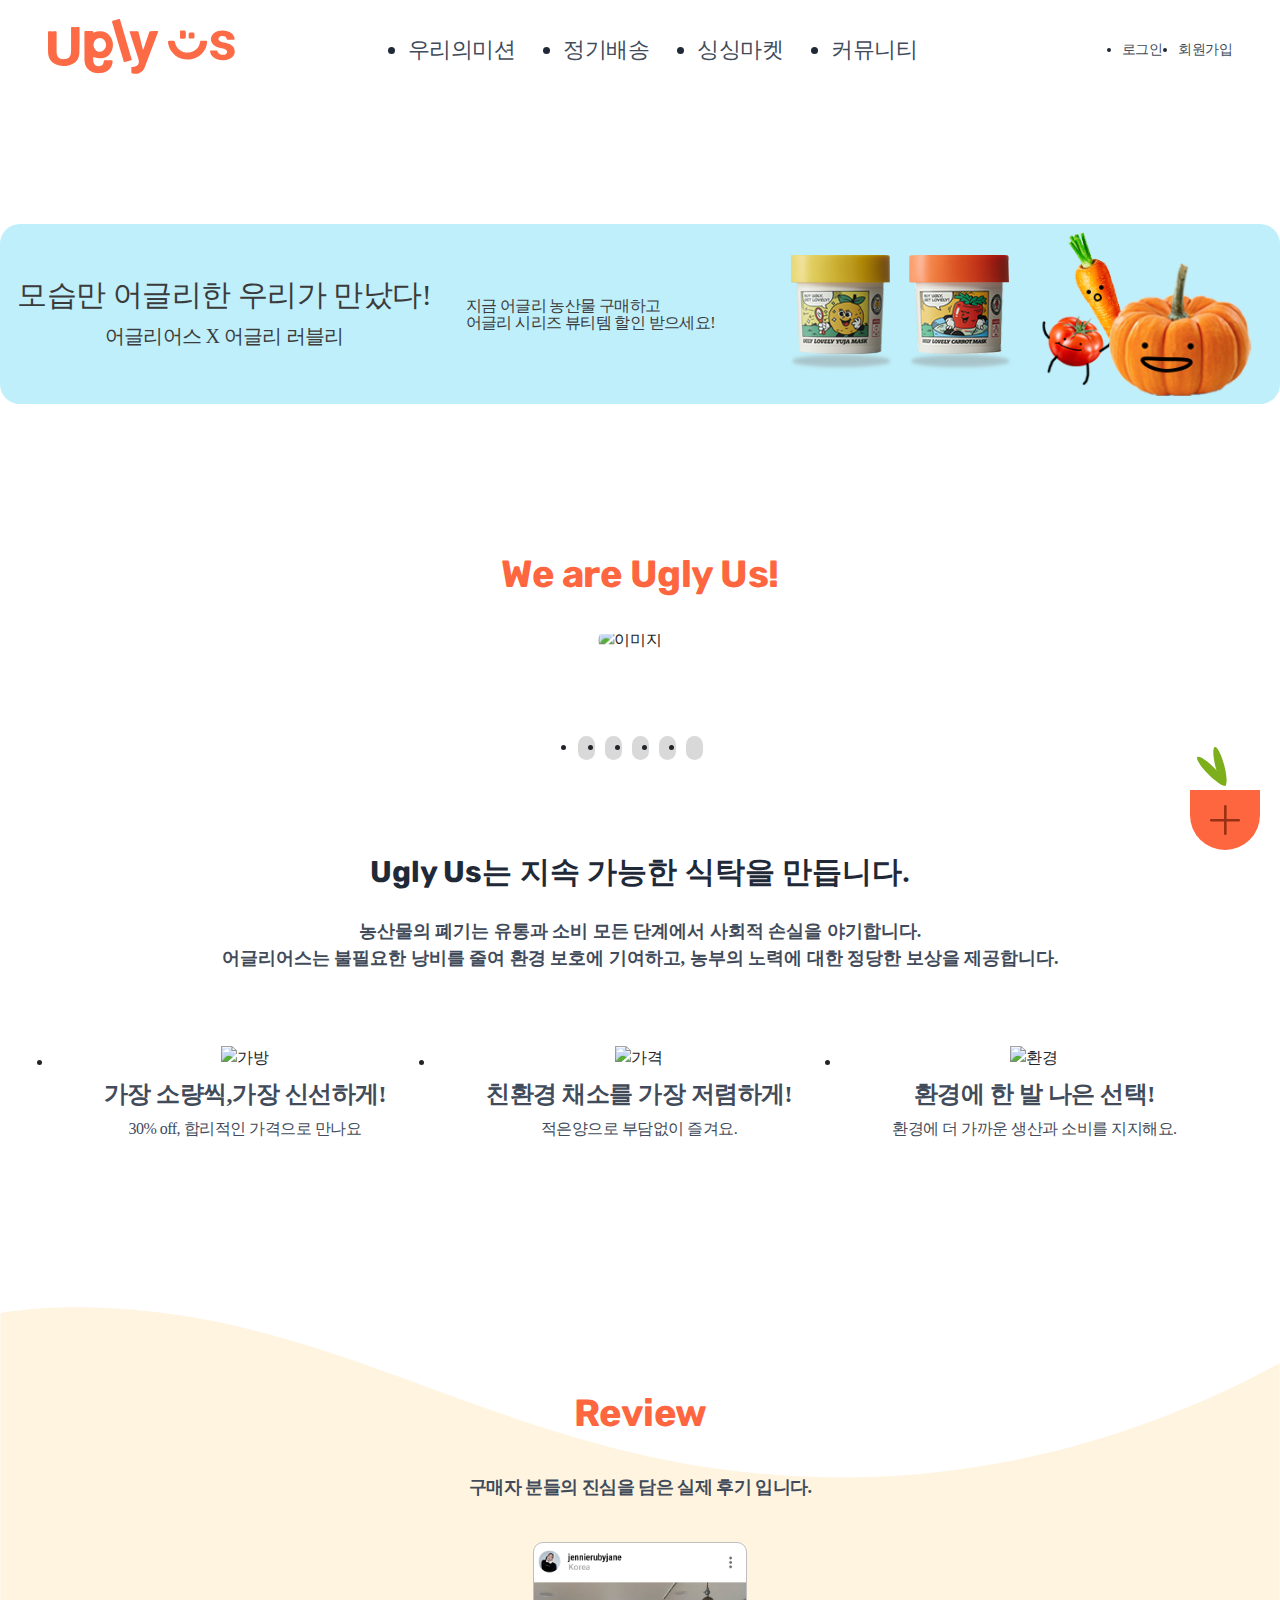
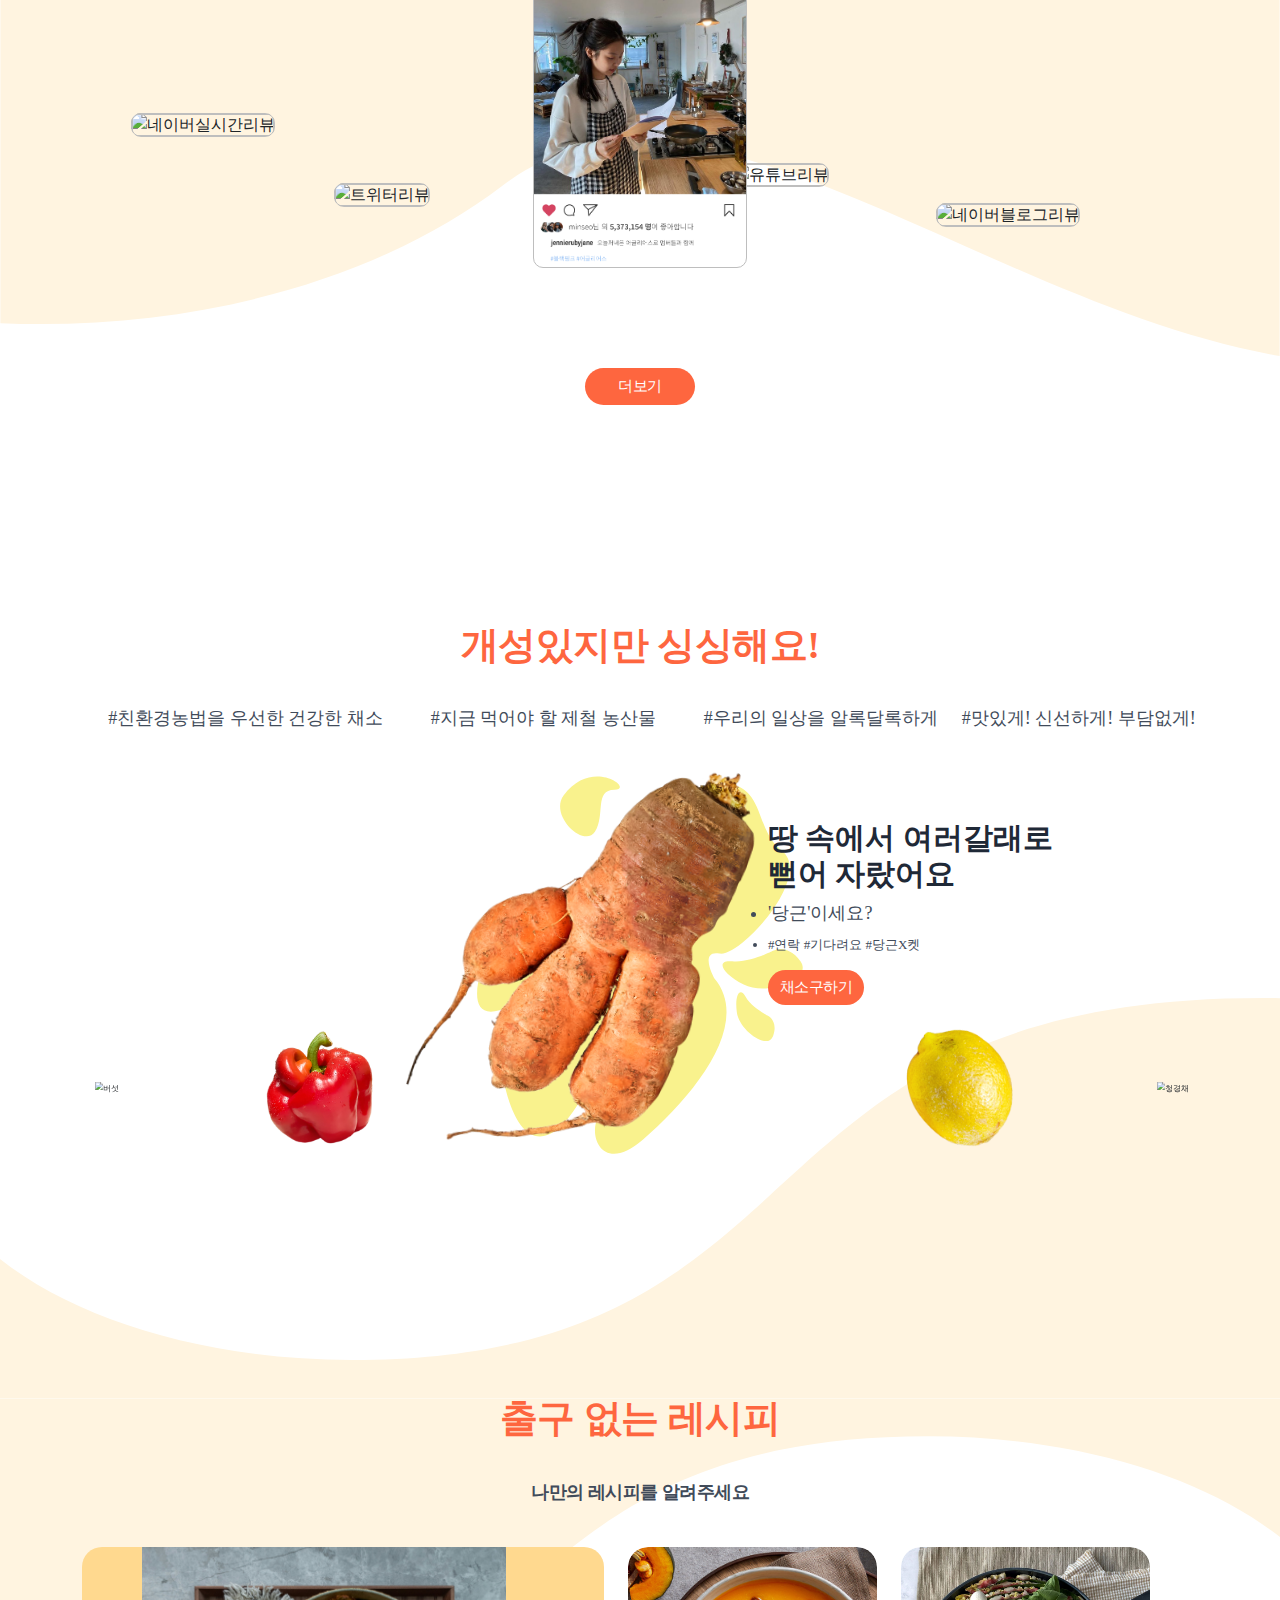
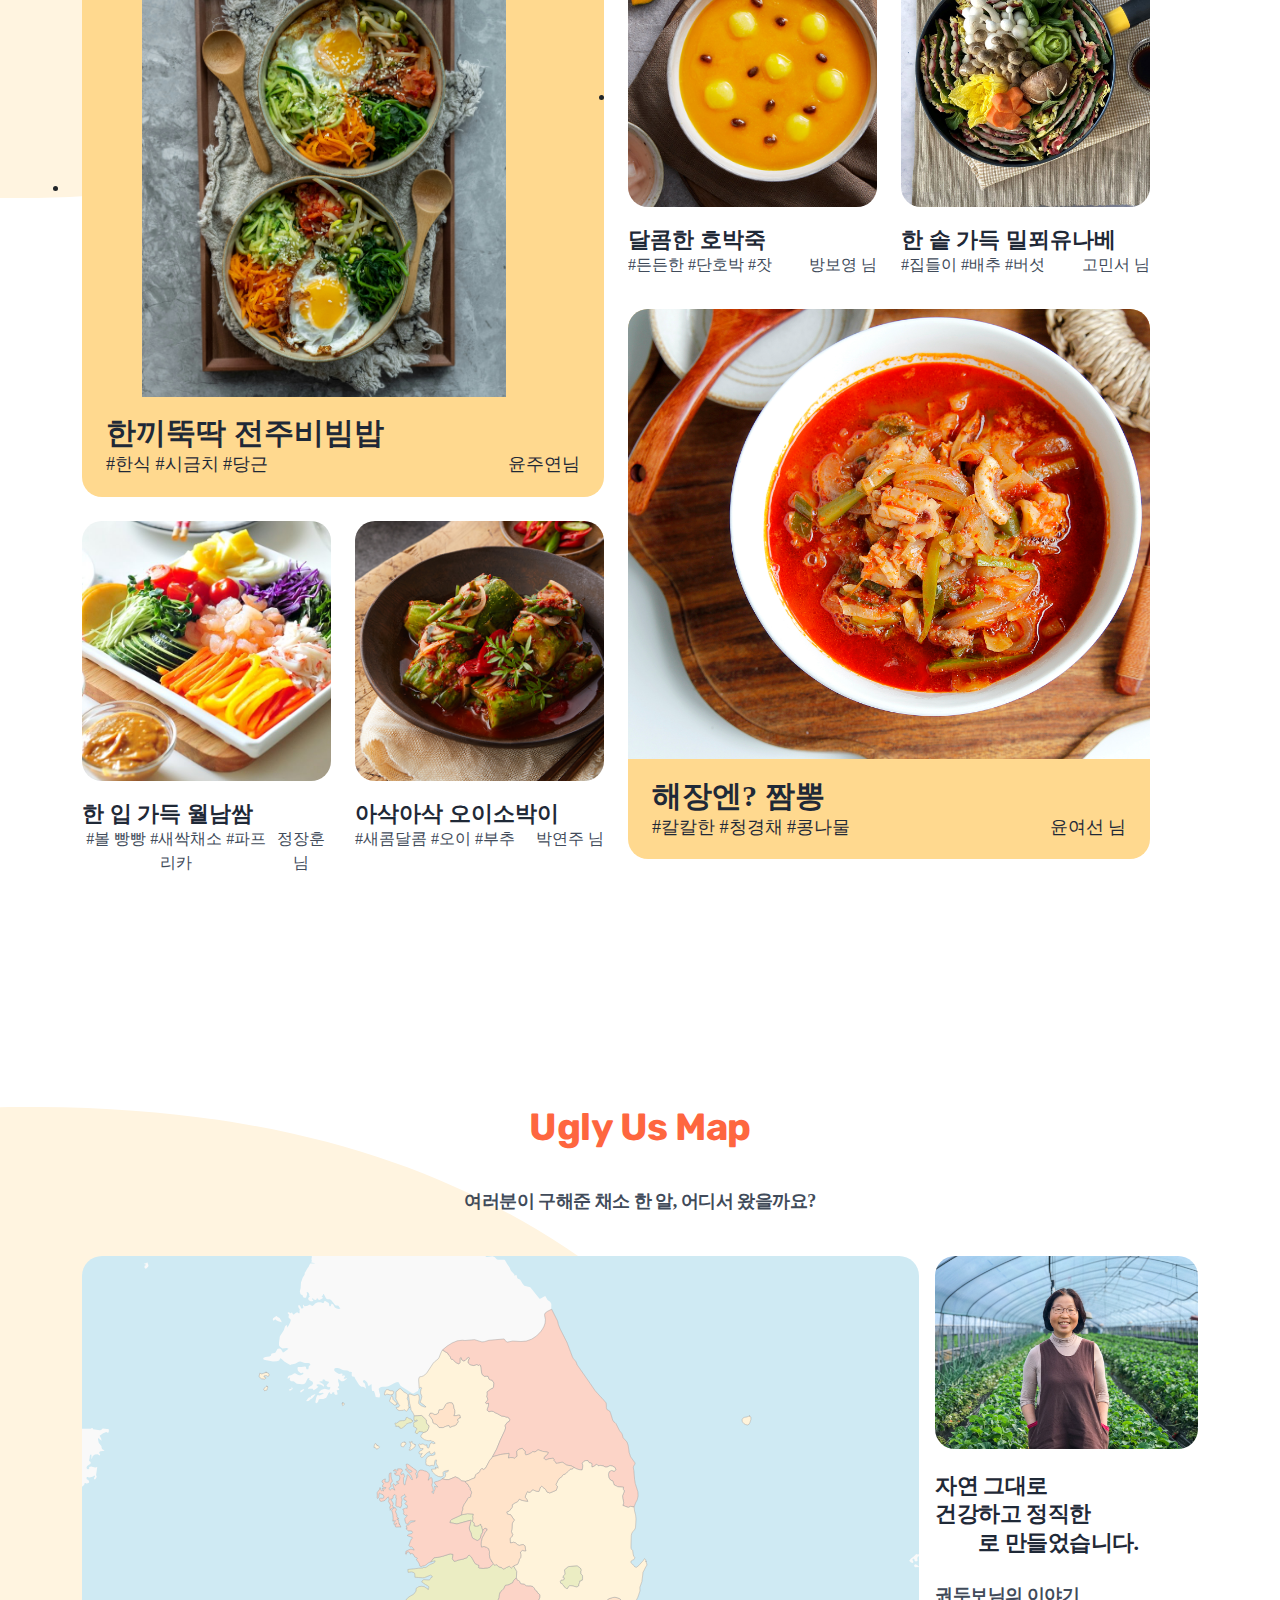
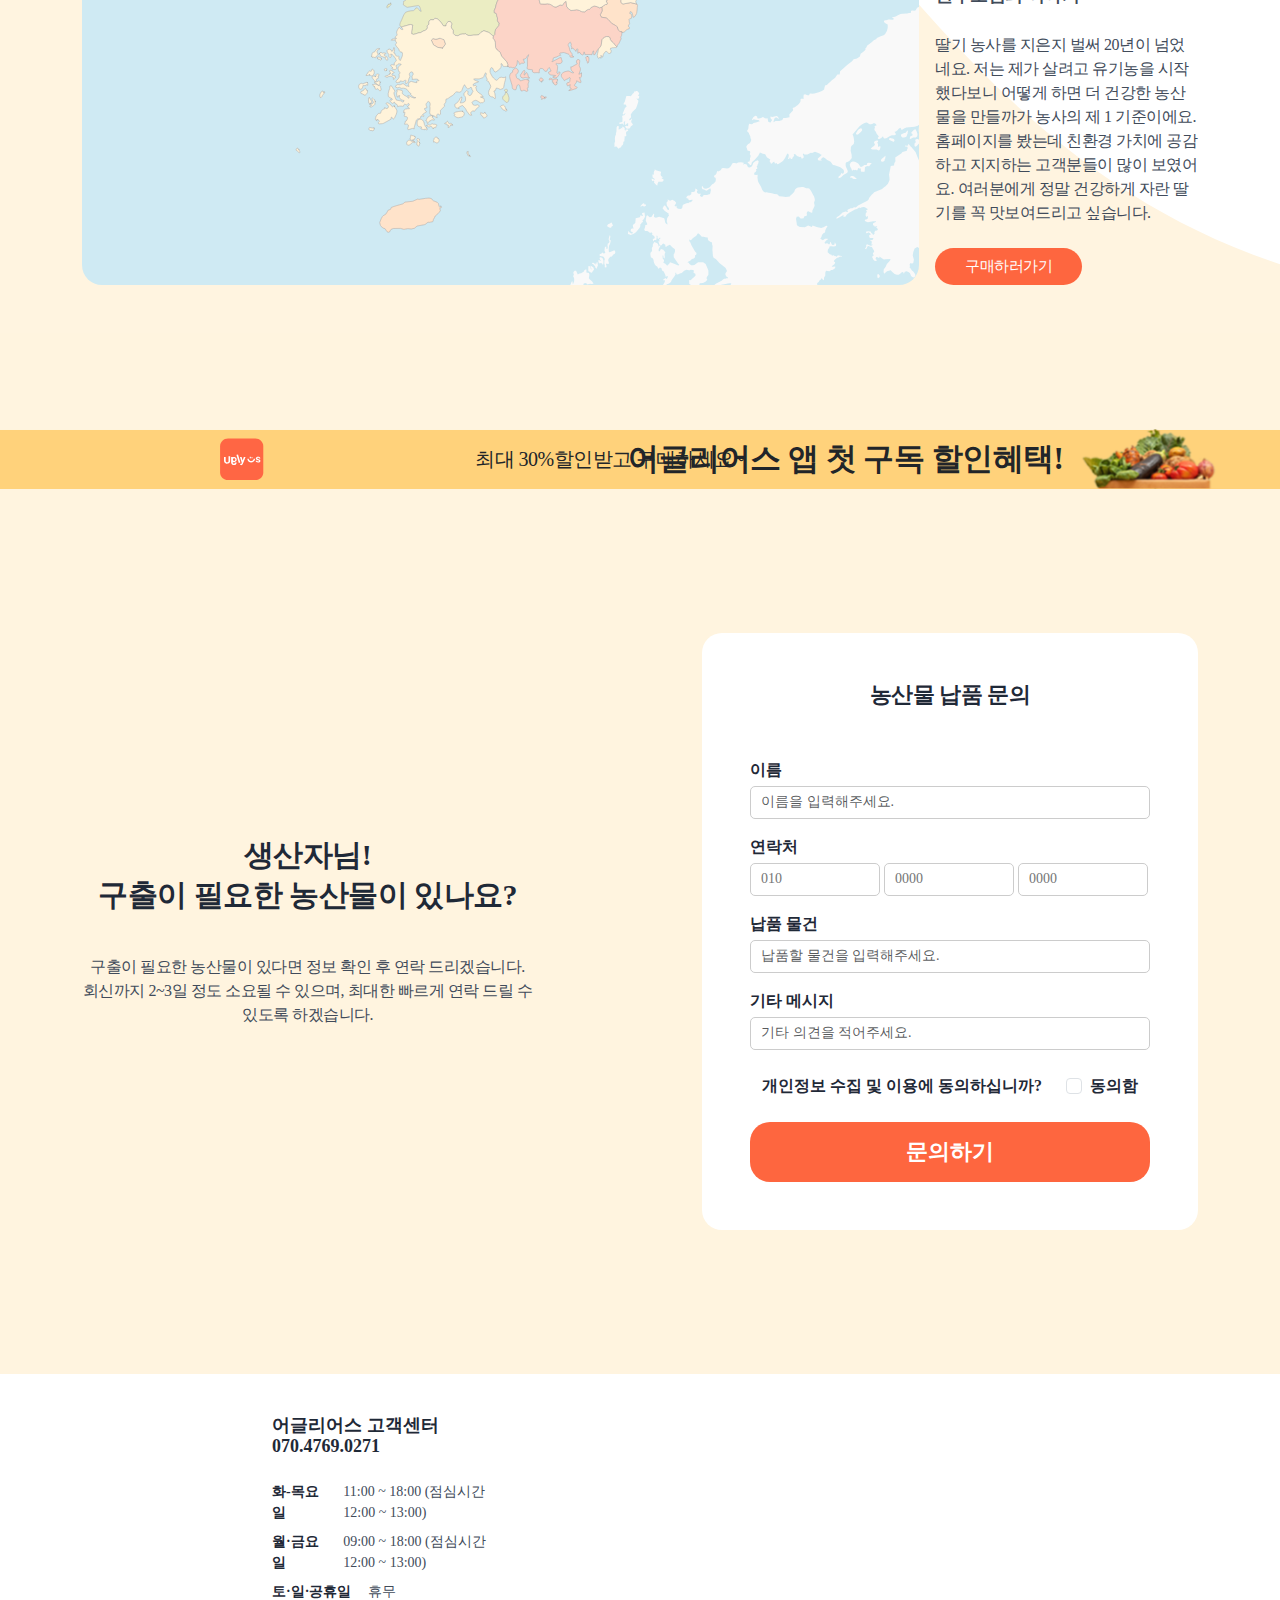
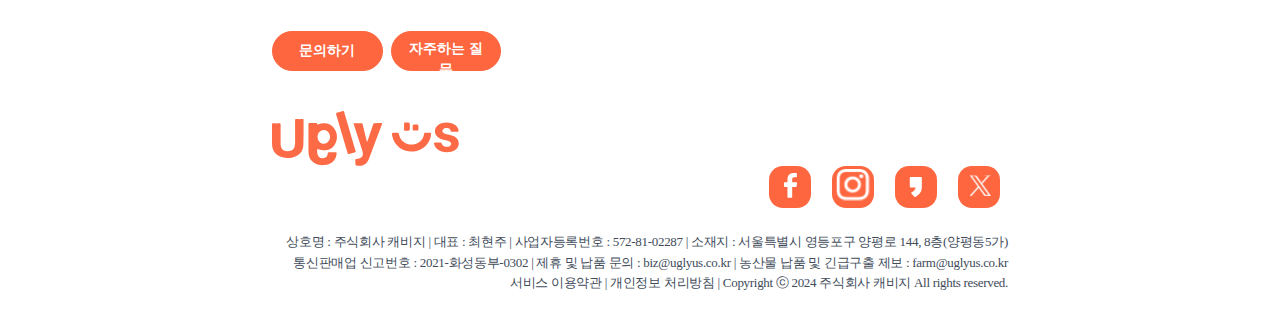
==== index.html @ b8233b49 "[1.6.2] 수정" ====
<!DOCTYPE html>
<html lang="en">
<head>
    <meta charset="UTF-8">
    <meta name="viewport" content="width=device-width, initial-scale=1.0">
    <title>Document</title>
    <meta name="description" content="어글리어스는 개성있는 외형으로 판로를 잃은 농산물, 일시적인 구조 문제로 판로를 잃은 농산물, 공급 과다로 생긴 잉여 농산물들을 산지에서 직접 수매해 합리적인 가격으로 제공합니다."/> 
    <meta property="og:locale" content="ko_KR" /> 
    <meta property="og:site_name" content="어글리어스" /> 
    <meta property="og:url" content="http://hantitntn.com"/> 
    <meta property="og:type" content="website" /> 
    <meta property="og:title" content="어글리어스" /> 
    <meta property="og:description" content="어글리어스는 개성있는 외형으로 판로를 잃은 농산물, 일시적인 구조 문제로 판로를 잃은 농산물, 공급 과다로 생긴 잉여 농산물들을 산지에서 직접 수매해 합리적인 가격으로 제공합니다." /> 
    <meta property="og:image" content="brand Image" />

    <!-- 파비콘 바로가기 -->
    <link rel="shortcut icon" type="image/x-icon" href="https://yunjuyean.github.io/uglyus/img/img_pyj/favicon.svg" />
    <link rel="apple-touch-icon" href="https://yunjuyean.github.io/uglyus/img/img_pyj/favicon.svg" />
    <link rel="apple-touch-icon-precomposed" href="https://yunjuyean.github.io/uglyus/img/img_pyj/favicon.svg">
    <meta name="msapplication-TileImage" content="brand Image" size="270x270" />
    
    <!-- 텍스트 폰트 -->
    <link rel="preconnect" href="http://fonts.googleapis.com">
    <link rel="preconnect" href="http://fonts.gstatic.com" crossorigin>
    <link href="http://fonts.googleapis.com/css2?family=Rubik:ital,wght@0,300..900;1,300..900&display=swap" rel="stylesheet">
    <link rel="stylesheet" href="https://yunjuyean.github.io/uglyus/css/fonts.css">
    
    <!-- font icon -->
    <link rel="stylesheet" href="http://cdn.jsdelivr.net/npm/bootstrap-icons@1.11.3/font/bootstrap-icons.min.css">
   
    <!-- 초기화 -->
    <link href="http://cdn.jsdelivr.net/npm/reset-css@5.0.2/reset.min.css" rel="stylesheet">
    <!-- 그리드 시스템 -->
    <link href="http://cdn.jsdelivr.net/npm/bootstrap@5.3.3/dist/css/bootstrap.min.css" rel="stylesheet" integrity="sha384-QWTKZyjpPEjISv5WaRU9OFeRpok6YctnYmDr5pNlyT2bRjXh0JMhjY6hW+ALEwIH" crossorigin="anonymous">
    
    <!-- 플러그인 -->
    <link rel="stylesheet" href="http://cdn.jsdelivr.net/npm/swiper@11/swiper-bundle.min.css"/>
    <script src="http://cdn.jsdelivr.net/npm/swiper@11/swiper-bundle.min.js"></script>

    <link href="http://unpkg.com/aos@2.3.1/dist/aos.css" rel="stylesheet">
    <script src="http://unpkg.com/aos@2.3.1/dist/aos.js"></script>

    <!-- 커스터 마이징 -->
    <link rel="stylesheet" href="https://yunjuyean.github.io/uglyus/css/common.min.css">
    <link rel="stylesheet" href="https://yunjuyean.github.io/uglyus/css/jjh.min.css">
    <link rel="stylesheet" href="https://yunjuyean.github.io/uglyus/css/gms.min.css">
    <link rel="stylesheet" href="https://yunjuyean.github.io/uglyus/css/yjy.min.css">
    <link rel="stylesheet" href="https://yunjuyean.github.io/uglyus/css/yys.min.css">
    <link rel="stylesheet" href="https://yunjuyean.github.io/uglyus/css/pyj.min.css"> 
</head>

<body>
    <header id="hd_yys" class="fixed-top flexbetween_yys">
        <h1 ><a class=" me-3 " href="https://yunjuyean.github.io/uglyus/"><img  src="https://yunjuyean.github.io/uglyus/img/img_yys/svg/ugly_us_logo.svg"  alt="어글리어스 로고"></a></h1>            
            <ul class=" font_navi  flexcenter gnb mb-0 ps-0">

                <li class="nav-mission me-5 gnb_li rel">
                    <a class="d-block gnb_a" href="#about"><span>우리의미션</span></a>
                    <ul class="gnb_ul abs">
                        <li class="gnb_ul_li"><a href=""><span>미션</span></a></li>
                        <li class="gnb_ul_li"><a href=""><span>소싱철학</span></a></li>
                    </ul>
                </li>

                <li class="nav-mission me-5 gnb_li rel ">
                    <a class="d-block gnb_a" href="#about"><span>정기배송</span></a>
                    <ul class="gnb_ul abs">
                        <li class="gnb_ul_li"><a href=""><span>후기</span></a></li>
                        <li class="gnb_ul_li"><a href=""><span>혜택</span> </a></li>
                        <li class="gnb_ul_li"><a href=""><span>이용안내</span> </a></li>
                    </ul>
                </li>
                <li class="nav-mission me-5 gnb_li rel">
                    <a class="d-block gnb_a" href="#about"><span>싱싱마켓</span></a>
                    <ul class="gnb_ul abs">
                        <li class="gnb_ul_li"><a href=""><span>인기상품</span></a></li>
                        <li class="gnb_ul_li"><a href=""><span>대기중인상품</span></a></li>
                    </ul>
                </li>                
                <li class="nav-mission me-5 gnb_li rel">
                    <a class="d-block gnb_a" href="#about"><span>커뮤니티</span></a>
                    <ul class="gnb_ul abs">
                        <li class="gnb_ul_li"><a href=""><span>오늘의 레시피</span></a></li>
                        <li class="gnb_ul_li"><a href=""><span>채소이야기</span></a></li>
                        <li class="gnb_ul_li"><a href=""><span>어글리어스 밥풀루언서</span></a></li>
                    </ul>
                </li>
            </ul>        
            <div class=" login" >
                <ul class="d-flex px-0 my-0">
                    <li class=" me-3 font_login">
                        <a class="nav-link font_login_pyj" href="#about">로그인</a>
                    </li>   
                    <li class="font_login">
                        <a class="nav-link me-0 font_login_pyj" href="#portfolio">회원가입</a>
                    </li>
                </ul>                
            </div>
    </header>

    <section id="mainbanner_yys" class="mainbanner_pyj">
        <div>
            <div class="dja_yys">
                <div>
                    <img src="https://yunjuyean.github.io/uglyus/img/img_yys/img/main_gms.jpg" alt="" class="main_image_side_yys">
                </div>
                <div class="px-5">
                    <img src="https://yunjuyean.github.io/uglyus/img/img_yys/img/main_pyj.jpg" alt=""class="main_image_center_yys">
                </div>
                <div>
                    <img src="https://yunjuyean.github.io/uglyus/img/img_yys/img/main_jjh.jpg" alt=""class="main_image_side_yys">
                </div>
                <div id="pagination" >
                    <ul>
                        <li><a href="#"><span></span></a></li>
                        <li><a href="#"><span></span></a></li>
                        <li><a href="#"><span></span></a></li>
                        <li><a href="#"><span></span></a></li>
                        <li><a href="#"><span></span></a></li>
                    </ul>
                </div>
            </div>
    </section>        
        
    <section id="collab_banner_yys" class="content_blank_pyj">
        <div class="collab_img col-10 d-flex justify-content-around">
            <div>
                <h2 class="collab_font_yysH2"><a href="">모습만 어글리한 우리가 만났다!</a></h2>
                <p class="collab_font_yysP text-center mb-0"><a href="">어글리어스 X 어글리 러블리</a></p>
            </div>
           
            <p class="collab_font_yysPt mb-0">
                <a href="">
                지금 어글리 농산물 구매하고 
                <br>
                어글리 시리즈 뷰티템 할인 받으세요!
                </a>
            </p>  
            <img src="https://yunjuyean.github.io/uglyus/img/img_yys/collab_banner_yys_1.png" alt="">  
        </div>
    </section>

    <section id="we_jjh">
        <div class="container-fluid text-center">
            <h2 class="font_con_title_e title_blank">We are Ugly Us!</h2>

            <div class="textarea">   
                <div class="adbanner_jjh text_blank">
                    <img class="trans_jjh" src="https://yunjuyean.github.io/uglyus/img/img_jjh/JPG/we_03.png" alt="이미지" >
                </div>
                <strong class=" line_height_18 d-block text_blank font_f30bold">
                    <span class="font_f30bold_pyj">Ugly Us</span>는 지속 가능한 식탁을 만듭니다.
                </strong>
                <p class="letter_spacing line_height_125 mb-0 font_f18bold">농산물의 폐기는 유통과 소비 모든 단계에서 사회적 손실을 야기합니다.</p>
                <p class="letter_spacing line_height_125 mb-0 font_f18bold">어글리어스는 불필요한 낭비를 줄여 환경 보호에 기여하고, 농부의 노력에 대한 정당한 보상을 제공합니다.</p>
            </div>

            <ul class="d-flex justify-content-center we_blank_pyj ps-0">
                <li class="we_padding_pyj">
                    <img class="we_icon_pyj" src="https://yunjuyean.github.io/uglyus/img/img_jjh/PNG/back.png" alt="가방">
                    <strong class="d-block we_leadcopy_pyj we_text_pyj">가장 소량씩,가장 신선하게!</strong>
                    <p class="font_text letter_spacing line_height_30">30% off, 합리적인 가격으로 만나요</p>
                </li>
                <li class="we_padding_pyj">
                    <img class="we_icon_pyj" src="https://yunjuyean.github.io/uglyus/img/img_jjh/PNG/down.png" alt="가격">
                    <strong class="d-block we_leadcopy_pyj we_text_pyj">친환경 채소를 가장 저렴하게!</strong>
                    <p class="font_text letter_spacing line_height_30">적은양으로 부담없이 즐겨요.</p>
                </li>
                <li class="we_padding_pyj">
                    <img class="we_icon_pyj" src="https://yunjuyean.github.io/uglyus/img/img_jjh/PNG/echo.png" alt="환경">
                    <strong class="d-block we_leadcopy_pyj we_text_pyj">환경에 한 발 나은 선택!</strong>
                    <p class="font_text letter_spacing line_height_30">환경에 더 가까운 생산과 소비를 지지해요.</p>
                </li>
            </ul>
        </div>
    </section>
    
    <section id="review_gms"> 
        <span class="review_background"></span>

        <div class="text-center">
            <h2 class = "font_con_title_e title_blank">Review</h2>
            <p class = "font_leadcopy title_blank">구매자 분들의 진심을 담은 실제 후기 입니다.</p>
        </div>
        <div>  
            <div class="dja_gms">
                <div class="col-lg-2 box move90_right_gms"><span class="visually-hidden">리뷰 1</span>
                    <img src="https://yunjuyean.github.io/uglyus/img/img_gms/naver.review.svg" alt="네이버실시간리뷰" class="review_img_gms m_review_showing_gms">
                </div>
                <div class="col-lg-2 box move30_right_gms m_review_image_size_gms"><span class="visually-hidden">리뷰 2</span>
                    <img src="https://yunjuyean.github.io/uglyus/img/img_gms/x.reivew.svg" alt="트위터리뷰" class="review_img_gms">
                </div>
                <div class="col-lg-2 box m_review_image_size_gms mx-3"><span class="visually-hidden">리뷰 3</span>
                    <img src="https://yunjuyean.github.io/uglyus/img/img_gms/instagram.review.svg" alt="인스타리뷰" class="center_image_gms">
                </div>
                <div class="col-lg-2 box move30_left_gms m_review_image_size_gms"><span class="visually-hidden">리뷰 4</span>
                    <img src="https://yunjuyean.github.io/uglyus/img/img_gms/youtube.review.white.svg" alt="유튜브리뷰" class="review_img_gms">
                </div>
                <div class="col-lg-2 box move100_left_gms"><span class="visually-hidden">리뷰 5</span>
                        <img src="https://yunjuyean.github.io/uglyus/img/img_gms/naver.bolg.review.svg" alt="네이버블로그리뷰" class="review_img_gms m_review_showing_gms">
                </div>
            </div>
            <div class="more_button-wrapper_gms dja_gms">
                <button class="more_button_gms font_button">더보기</button>
            </div>
        </div>    
    </section>
    
    <section id="store_jjh" class="overflow-hidden">
        <span class="store_background"></span>

        <div class="container-fluid text-center title_blank">
            <h2 class="font_con_title_k activeColor m-0">개성있지만 싱싱해요!</h2>
        </div>
        <div class="textarea d-flex justify-content-center">
            <p class="letter_spacing line_height_125 mb-0 mx-4 font_f18regular">#친환경농법을 우선한 건강한 채소</p>
            <p class="letter_spacing line_height_125 mb-0 mx-4 font_f18regular">#지금 먹어야 할 제철 농산물</p>
            <p class="letter_spacing line_height_125 mb-0 mx-4 font_f18regular">#우리의 일상을 알록달록하게</p>
            <p class="letter_spacing line_height_125 mb-0 font_f18regular">#맛있게! 신선하게! 부담없게!</p>
        </div>
    
        <div class="pt-3 pb-4 mt-4">
            <div class="d-flex">
                <div class="col-2 d-flex justify-content-center align-items-center position-relative margin_v">
                    <img src="https://yunjuyean.github.io/uglyus/img/img_jjh/PNG/Mushroom.png" class="img-fluid scaled-image img_position_jjh" alt="버섯">
                    <div class="d-none position-absolute end-0 top-0 text_position_jjh">
                        <div>
                            <h2 class="font_f30bold pt-4"><a>조금 크게 자랐을뿐<br>오히려 튼튼해요</a></h2>
                            <ul class="pb-4 pt-4 p-0">
                                <li class="font_f18regular letter_spacing line_height_125 pt-4"><a>경찰청 철창살 '청경채'</a></li>
                                <li class="letter_spacing line_height_125 pt-4"><a>#야채경찰 #잡았다 요X #밥은 먹고 다니냐? </a></li>
                            </ul>
                            
                            <button class="btn btn-orange rounded-pill">채소구하기</button>
                        </div>
                    </div>
                </div>

                <div class="col-2 d-flex justify-content-center align-items-center position-relative margin_v">
                    <img src="https://yunjuyean.github.io/uglyus/img/img_jjh/PNG/paprika.png"  class="img-fluid scaled-image img_position_jjh" alt="파프리카">
                    <div class="d-none position-absolute end-0 top-0 text_position_jjh">
                        <div>
                            <h2 class="font_f30bold pt-4"><a>땅 속에서 여러갈래로<br>뻗어 자랐어요</a></h2>
                            <ul class="pb-4 pt-4">
                                <li class="font_f18regular letter_spacing line_height_125 pt-4"><a>'당근'이세요?</a></li>
                                <li class="letter_spacing line_height_125 pt-4"><a>#연락 #기다려요 #당근X켓</a></li>
                            </ul>
                            <button class="btn btn-orange rounded-pill">채소구하기</button>
                        </div>
                    </div>
                </div>

                <div class="col-4 d-flex justify-content-center align-items-center position-relative carrot_z">
                    <div class="image-wrapper bg_svg" style="background-image: url('./img/img_jjh/SVG/carrot.svg');">
                        <img src="https://yunjuyean.github.io/uglyus/img/img_jjh/PNG/carrot.png" class="img-fluid position-relative rotate_3 img_position_jjh" alt="당근">
                    </div>
                    <div class="position-absolute end-0 top-0 text_position_jjh">
                        <div class="d-block">
                            <h2 class="font_f30bold pt-4 mt-4 mb-0"><a>땅 속에서 여러갈래로<br>뻗어 자랐어요</a></h2>
                            <ul class="pl-3">
                                <li class="font_f18regular letter_spacing line_height_125 pt-2"><a>'당근'이세요?</a></li>
                                <li class="font_f13regular_k letter_spacing line_height_125 pt-2"><a>#연락 #기다려요 #당근X켓</a></li>
                            </ul>
                            
                        <button class="btn btn-orange rounded-pill">채소구하기</button>
                        </div>
                    </div>
                </div>
               
                <div class="col-2 d-flex justify-content-center align-items-center margin_v">
                    <img src="https://yunjuyean.github.io/uglyus/img/img_jjh/PNG/lemon.png"  class="img-fluid scaled-image img_position_jjh" alt="레몬">
                    <div class="d-none position-absolute end-0 top-0 text_position_jjh">
                        <div>
                            <h2 class="font_f30bold pt-5"><a>자연 그대로의<br>거친 껍질을 자랑해요</a></h2>
                            <ul class="pb-4 pt-4">
                                <li class="font_f18regular letter_spacing line_height_125 pt-4"><a>내 거친 생각과 '레몬'</a></li>
                                <li class="letter_spacing line_height_125 pt-4"><a>#사랑해요 #임재범 #지구뿌셔</a></li>
                            </ul>
                            
                            <button class="btn btn-orange rounded-pill font_f15semibold ">채소구하기</button>
                        </div>
                        
                    </div>
                </div>
                <div class="col-2 d-flex justify-content-center align-items-center margin_v">
                    <img src="https://yunjuyean.github.io/uglyus/img/img_jjh/PNG/bok_choy.png"  class="img-fluid scaled-image img_position_jjh" alt="청경채">
                    <div class="d-none position-absolute end-0 top-0 text_position_jjh">
                        <div>
                            <h2 class="font_f30bold pt-5"><a>독특한 모자를 써서<br>더욱 귀여워요!</a></h2>
                            <ul class="pb-4 pt-4">
                                <li class="font_f18regular letter_spacing line_height_125 pt-4"><a>'양송이 버섯'커 버섯커</a></li>
                                <li class="letter_spacing line_height_125 pt-4"><a>#흔들리는 양송이 속에서 #네 버섯향 느껴진 거야</a></li>
                            </ul>
                            
                            <button class="btn btn-orange rounded-pill">채소구하기</button>
                        </div>
                        
                    </div>
                </div>
                <div class="col-2 d-flex justify-content-center align-items-center ">
                    <img src="https://yunjuyean.github.io/uglyus/img/img_jjh/PNG/cucumber.png"  class="img-fluid scaled-image img_position_jjh" alt="오이">
                    <div class="d-none position-absolute end-0 top-0 text_position_jjh">
                        <div>
                            <h2 class="font_f30bold pt-5"><a>쭉 뻗은 날씬 오이와<br>같은 밭에서 자랐어요</a></h2>
                            <ul class="pb-4 pt-4">
                                <li class="font_f18regular letter_spacing line_height_125 pt-4"><a>52'오이'</a></li>
                                <li class="letter_spacing line_height_125 pt-4"><a>#거기 #내 자리 #비켜</a></li>
                            </ul>
                            
                            <button class="btn btn-orange rounded-pill">채소구하기</button>
                        </div>
                        
                    </div>
                </div>
            </div>
    
            <div class="swiper-pagination"></div>
        </div>
    
        <script>
            // var swiper_store_jjh = new Swiper('#store_jjh .swiper-container', {
            //     centeredSlides: true,
            //     spaceBetween: 10,
            //     slidesPerView: 1.1,
            //     loop: true,
            //     autoplay: {
            //         delay: 3500,
            //     },
            //     breakpoints: {
            //         1400: {
            //             slidesPerView: 5,
            //             spaceBetween: 90,
            //         },
            //     },
            // });
        </script>
    </section>

    <section id="recipe_yjy" class="section section_blank"> 
        <div class="recipe_background"></div>

        <div class="container text-center">
            <h2 class="font_con_title_k title_blank">출구 없는 레시피</h2>
            <p class="font_leadcopy title_blank">나만의 레시피를 알려주세요</p>

            <div class="row mt-4">
                <ul class="row col-6">
                    <li class="col-12 mb-4">
                        <div class="overflow-hidden orange d-flex flex-column after justify-content-between">
                            <a href="" class="d-block overflow-hidden targetThumb"><img src="https://yunjuyean.github.io/uglyus/img/img_yjy/recipe/Jeonju_Bibimbap.jpg" alt="전주비빔밥" class=""></a>
                            <div class="j-text">
                                <a href=""><p class="font_yjy letter_spacing my-0 text-start px-4">한끼뚝딱 전주비빔밥</p></a>
                                <div class="d-flex justify-content-between">
                                    <p class="font_yjy18 px-4 mb-0">#한식 #시금치 #당근</p>
                                    <p class="font_yjy18 text-right px-4 mb-0">윤주연님</p>
                                </div>
                            </div>
                        </div>                      
                    </li>
                    <li class="col-6 overflow-hidden">
                        <div>
                            <a href="" class="d-block overflow-hidden targetThumb_a"><img src="https://yunjuyean.github.io/uglyus/img/img_yjy/recipe/Vietnamese spring _roll.jpg" alt="월남쌈" class=""></a>
                        </div>
                        <div class="v-text">
                            <a href=""><p class="font_subtitle_k_yjy letter_spacing my-0 text-start">한 입 가득 월남쌈</p></a>
                            <div class="d-flex justify-content-between">
                                <p class="font_text_yjy">#볼 빵빵 #새싹채소 #파프리카</p>
                                <p class="font_text_yjy text-right">정장훈 님</p>
                            </div>
                        </div>                       
                    </li>
                    <li class="col-6 overflow-hidden">
                        <div>
                            <a href="" class="d-block overflow-hidden targetThumb_b"><img src="https://yunjuyean.github.io/uglyus/img/img_yjy/recipe/cucumber.jpg" alt="오이소박이" class=""></a>
                        </div>
                        <div class="c-text">
                            <a href=""><p class="font_subtitle_k_yjy letter_spacing my-0 text-start">아삭아삭 오이소박이</p></a>
                            <div class="d-flex justify-content-between">
                                <p class="font_text_yjy">#새콤달콤 #오이 #부추</p>
                                <p class="font_text_yjy text-right">박연주 님</p>
                            </div>
                        </div>
                    </li>
                </ul>
                <ul class="row col-6">
                    <li class="col-12 order-lg-2 mt-4">
                        <div class="orange overflow-hidden d-flex flex-column after justify-content-between">
                            <a href="" class="d-block overflow-hidden targetThumb "><img src="https://yunjuyean.github.io/uglyus/img/img_yjy/recipe/Jjambbong.jpg" alt="짬뽕" class="other"></a>
                            <div class="jjam-text">
                                <p class="font_yjy letter_spacing my-0 text-start px-4"><a href="">해장엔? 짬뽕</a></p>
                                <div class="d-flex justify-content-between">
                                    <p class="font_yjy18 px-4 mb-0">#칼칼한 #청경채 #콩나물</p>
                                    <p class="font_yjy18 text-right px-4 mb-0">윤여선 님</p>
                                </div>
                            </div>
                            
                        </div>                       
                    </li>
                    <li class="col-6 order-lg-1">
                        <div class="overflow-hidden">
                            <a href="" class="d-block overflow-hidden targetThumb_c"><img src="https://yunjuyean.github.io/uglyus/img/img_yjy/recipe/pumpkin_porridge.jpg" alt="호박죽" class=""></a>
                            <div class="p-text">
                                <a href=""><p class="font_subtitle_k_yjy letter_spacing my-0 text-start">달콤한 호박죽</p></a>
                                <div class="d-flex justify-content-between">
                                    <p class="font_text_yjy">#든든한 #단호박 #잣</p>
                                    <p class="font_text_yjy text-right">방보영 님</p>
                                </div>
                            </div>
                        </div>
                    </li>
                    <li class="col-6 order-lg-1">
                        <div class="overflow-hidden">
                            <a href="" class="d-block overflow-hidden targetThumb_d"><img src="https://yunjuyean.github.io/uglyus/img/img_yjy/recipe/Mille_Feuille Nabe.jpg" alt="밀푀유나베" class=""></a>
                            <div class="m-text">
                                <p class="font_subtitle_k_yjy letter_spacing my-0 text-start"><a href="">한 솥 가득 밀푀유나베</a></p>
                                <div class="d-flex justify-content-between">
                                    <p class="font_text_yjy">#집들이 #배추 #버섯</p>
                                    <p class="font_text_yjy text-right">고민서 님</p>
                                </div>
                            </div>                            
                        </div>                        
                    </li>
                </ul>
            </div>
        </div>      
    </section>

    <section id="map_pyj">
        <span class="map_background"></span>

        <div class="text-center">
            <h2 class="font_con_title_e title_blank">Ugly Us Map</h2>
            <p class="font_leadcopy title_blank">여러분이 구해준 채소 한 알, 어디서 왔을까요?</p>
        </div>

        <div class="mx-3 pb-5">
            <div class="d-flex flex-wrap justify-content-between container">
                <div id="map_img" class="col-lg-9 col-12 position-relative">                    
                    <span class="map_svg border-radius"></span>
                    <span class="map_span">지도</span> 

                    <div id="map_pick_pyj" class="overflow-hidden w-100">
                        <span class="pick_con1 overflow-hidden">
                            <i class="bi bi-geo-alt-fill"></i>
                        </span>
                        <span class="pick_con2">
                            <i class="bi bi-geo-alt-fill"></i>
                        </span>
                        <span class="pick_con3">
                            <i class="bi bi-geo-alt-fill"></i>
                        </span>
                    </div>
                </div>

                <div class="col-lg-3 col-12 d-flex flex-column justify-content-between align-items-start ps-lg-3 mt-3 mt-lg-0">
                    <div class="d-flex flex-lg-column flex-wrap">
                        <div class="col-lg-12 col-6">
                            <img class="mapimg border-radius text_blank_pyj img-fluid" src="https://yunjuyean.github.io/uglyus/img/img_pyj/map/strawberryjam_pyj.png" alt="권두보 생산자님">
                        </div>

                        <div class="col-lg-12 col-6 ps-3 ps-lg-0 d-flex flex-column justify-content-between">
                            <p class="font_subtitle_pyj text_blank_pyj">
                                <span class="map_title_pyj">자연 그대로</span>
                                <span class="d-block d-xxl-inline">건강하고 정직한</span>
                                <span class="d-block marker_pyj">
                                    <span class="marker_text"><span class="text-white">딸기</span></span>로 만들었습니다.
                                </span>
                            </p>
                            <p class="font_leadcopy_pyj text_blank_pyj">권두보님의 이야기</p>
                            <p class="font_text text_blank_pyj">
                                <span class="d-none d-lg-inline">딸기 농사를 지은지 벌써 20년이 넘었네요. 저는 제가 살려고 유기농을 시작했다보니 어떻게 하면 더 건강한 농산물을 만들까가 농사의 제 1 기준이에요. 홈페이지를 봤는데 친환경 가치에 공감하고 지지하는 고객분들이 많이 보였어요. 여러분에게 정말 건강하게 자란 딸기를 꼭 맛보여드리고 싶습니다.</span>
                            </p>
                            <span class="font_text_pyj mt-auto d-flex d-lg-none justify-content-end">
                                <span class="">+ 더보기</span>
                            </span>
                            <div class="d-none d-lg-flex justify-content-start align-items-center">
                                <button type="button" class="font_button mapbuttonstyle_pyj"><a href="#">구매하러가기</a></button>
                            </div>
                        </div>

                        <div class="d-flex d-lg-none my-3 justify-content-center align-items-center w-100">
                            <button type="button" class="font_button mapbuttonstyle_pyj"><a href="#">구매하러가기</a></button>
                        </div>
                    </div>
                </div>
            </div>
        </div>
    </section>

    <section id="event_banner_yys">
        <div class="event_banner_pyj">
            <div class="banner_img">
                <h2 class="event_font_yysH2">어글리어스 앱 첫 구독 할인혜택!</h2>
                <p class="event_font_yysP">최대 30%할인받고 구매하세요~</p>
            </div>
        </div>
    </section>

    <section id="form_pyj" class="contents_background_pyj">
        <div class="container section_top_blank_pyj">
            <div class="row justify-content-center align-items-center">
                <div class="col-lg-5 me-lg-auto">
                    <div class="mb-lg-0 mb-4 text-center">
                        <h2 class="font_title_k_pyj title_blank">생산자님! <span class="form_title_pyj">구출이 필요한 농산물이 있나요?</span></h2>
                        <p class="font_text mb-0">구출이 필요한 농산물이 있다면 정보 확인 후 <span class="form_text_pyj">연락 드리겠습니다.</span></p>
                        <p class="font_text mb-0 d-none d-lg-block">회신까지 2~3일 정도 소요될 수 있으며, 최대한 빠르게 연락 드릴 수 있도록 하겠습니다.</p>
                    </div>
                </div>

                <div class="col-lg-6 d-flex justify-content-lg-end justify-content-center">
                    <form class="form_background_pyj p-lg-5 p-3" action="/submit-form" method="post">
                        <h2 class="formfont_subtitle_pyj text-center mb-lg-5 mb-4">농산물 납품 문의</h2>

                        <div class="mb-lg-3 mb-2">
                            <label for="name" class="form-label formfont_text_pyj mb-1">이름</label>
                            <input type="text" class="form-control formfont_placehold_pyj input_box_1_pyj px-0" id="name" placeholder="이름을 입력해주세요." name="name" required>
                        </div>

                        <div class="mb-lg-3 mb-2">
                            <label for="contact" class="form-label formfont_text_pyj mb-1">연락처</label>
                            <div class="d-flex" id="hp">
                                <input type="text" class="form-input formfont_placehold_pyj input_box_2_pyj px-0" placeholder="010"  name="hp[0]"  lang="3"  required>
                                <input type="text" class="form-input formfont_placehold_pyj input_box_2_pyj px-0 mx_1" placeholder="0000" name="hp[1]"  lang="4" required>
                                <input type="text" class="form-input formfont_placehold_pyj input_box_2_pyj px-0" placeholder="0000" name="hp[2]"  lang="4"  required>
                            </div>
                        </div>

                        <div class="mb-lg-3 mb-2">
                            <label for="product" class="form-label formfont_text_pyj mb-1">납품 물건</label>
                            <input type="text" class="form-control formfont_placehold_pyj input_box_1_pyj px-0" id="product" placeholder="납품할 물건을 입력해주세요." name="product" required>
                        </div>

                        <div class="mb-lg-3 mb-2">
                            <label for="message" class="form-label formfont_text_pyj mb-1">기타 메시지</label>
                            <input type="text" class="form-control formfont_placehold_pyj input_box_1_pyj px-0" id="message" placeholder="기타 의견을 적어주세요." name="message" not-null >
                        </div>

                        <div class="d-flex formfont_text_pyj my-lg-4 my-3 form-check justify-content-center align-items-center ps-0">  
                            <p class="my-0">개인정보 수집 및 이용에 동의하십니까?</p>
                            <input type="checkbox" class="form-check-input ms-lg-4 ms-2 me-lg-2 me-1 mt-0" id="agree" name="agree" required>
                            <label class="form-check-label" for="agree">동의함</label>
                        </div>

                        <div class="mx-auto">
                            <button type="submit" class="formbuttonstyle_pyj">문의하기</button>
                        </div>
                    </form>
                </div>
            </div>
        </div>
    </section>
 
    <footer id="ft_yys" class="d-block">
        <div class="container">
            <div class="row justify-content-between">
                <div class="col-md-4">
                    <h3 class="mb-0 font_yjy18_ft letter_spacing">어글리어스 고객센터 070.4769.0271</h3>
                    <div class="d-flex align-items-center f_mg">
                        <strong class="me-3 font_f14semibold_yjy fixed-width">화-목요일</strong>
                        <span class="font_f14semibold_yjy_2">11:00 ~ 18:00 (점심시간 12:00 ~ 13:00)</span>
                    </div>
                    <div class="d-flex align-items-center mt-2">
                        <strong class="me-3 font_f14semibold_yjy letter_spacing fixed-width">월·금요일</strong>
                        <span class="font_f14semibold_yjy_2 letter_spacing">09:00 ~ 18:00 (점심시간 12:00 ~ 13:00)</span>
                    </div>
                    <div class="d-flex align-items-center mt-2">
                        <strong class="me-3 font_f14semibold_yjy letter_spacing fixed-width">토·일·공휴일</strong>
                        <span class="font_f14semibold_yjy_2 letter_spacing">휴무</span>
                    </div>
                    <div class="d-flex align-items-center s_mg">
                        <button type="button" class="btn btn-primary me-2 btn-custom font_f14semibold_yjy letter_spacing">문의하기</button>
                        <button type="button" class="btn btn-secondary btn-custom font_f14semibold_yjy letter_spacing">자주하는 질문</button>
                    </div>
                    <div class="t_mg">
                        <a href="https://yunjuyean.github.io/"><img src="https://yunjuyean.github.io/uglyus/img/img_yys/svg/ugly_us_logo.svg" alt="어글리어스 로고"></a>
                    </div>
                </div>
                <div class="ft_sns col d-flex flex-column justify-content-between">
                    <ul class="list-inline mb-4 text-end">
                        <li class="list-inline-item mx-2"><a href="#"><img src="https://yunjuyean.github.io/uglyus/img/img_yys/svg/face_book.svg" alt="페이스북" class="img-fluid sns_fb"></a></li>
                        <li class="list-inline-item mx-2"><a href="#"><img src="https://yunjuyean.github.io/uglyus/img/img_yys/svg/insta.svg" alt="인스타그램" class="img-fluid sns_insta"></a></li>
                        <li class="list-inline-item mx-2"><a href="#"><img src="https://yunjuyean.github.io/uglyus/img/img_yys/svg/kakao_stroy.svg" alt="카카오스토리" class="img-fluid sns_kakao"></a></li>
                        <li class="list-inline-item mx-2"><a href="#"><img src="https://yunjuyean.github.io/uglyus/img/img_yys/svg/x.svg" alt="트위터" class="img-fluid sns_x"></a></li>
                    </ul>
                    <div class="ft_last">
                        <p class="font_f13bold_yjy letter_spacing_yjy my-0">상호명 : 주식회사 캐비지 | 대표 : 최현주 | 사업자등록번호 : 572-81-02287 | 소재지 : 서울특별시 영등포구 양평로 144, 8층(양평동5가)</p>
                        <p class="font_f13bold_yjy letter_spacing_yjy my-0">통신판매업 신고번호 : 2021-화성동부-0302 | <a href="#">제휴 및 납품 문의 : biz@uglyus.co.kr</a> | <a href="#">농산물 납품 및 긴급구출 제보 : farm@uglyus.co.kr</a></p>
                        <p class="font_f13bold_yjy letter_spacing_yjy m-0">서비스 이용약관 | 개인정보 처리방침 | Copyright ⓒ 2024 주식회사 캐비지 All rights reserved.</p>
                    </div>
                </div>
            </div>
        </div>
    </footer>

    <aside id="quick_pyj">
        <div id="quickplus" class="plus_button">
            <div class="carrot">
                <img class="carrot_svg mb-1" src="https://yunjuyean.github.io/uglyus/img/img_yys/svg/carrot_top.svg" alt="#">
            </div>
            <div class="plus_after_pyj">
                <div class="menu_button border-top-0">
                    <img class="quick_button p-0" src="https://yunjuyean.github.io/uglyus/img/img_yys/svg/+_btn.svg" alt="#">
                    <span class="plustext_pyj">추가</span>
                </div>
            </div>
        </div>
        
        <div id="quickMenu">
            <div class="plus_before_pyj d-flex flex-column">
                <div class="menu_button">
                    <a class="font_button_pyj d-flex flex-column justify-content-center align-items-center text-center" href="#">
                        <img class="quick_button" src="https://yunjuyean.github.io/uglyus/img/img_yys/svg/my.svg" alt="#">
                        마이페이지
                    </a>
                </div>

                <div class="menu_button">
                    <a class="font_button_pyj d-flex flex-column justify-content-center align-items-center text-center" href="#">
                        <img class="quick_button" src="https://yunjuyean.github.io/uglyus/img/img_yys/svg/shop.svg" alt="#">
                        마켓
                    </a>
                </div>

                <div class="menu_button">
                    <a class="font_button_pyj d-flex flex-column justify-content-center align-items-center text-center" href="#">
                        <img class="quick_button" src="https://yunjuyean.github.io/uglyus/img/img_yys/svg/event.svg" alt="#">
                        이벤트
                    </a>
                </div>

                <div class="menu_button">
                    <a class="font_button_pyj d-flex flex-column justify-content-center align-items-center text-center" href="#">
                        <img class="quick_button" src="https://yunjuyean.github.io/uglyus/img/img_yys/svg/help.svg" alt="#">
                        고객센터
                    </a>
                </div> 
            </div>
        </div>

        <script src="https://yunjuyean.github.io/uglyus/script/pyj.js"></script>
    </aside>

    <script>
        //메인슬라이더 배너 yys 작업
        // var swipermainBanner = new Swiper("#mainbanner_yys .swiper", {
        //                                     loop: true,
        //                                     spaceBetween: 800,
        //                                     centeredSlides: true,
        //                                     slidesPerView: 1.1,
        //                                     autoplay: {
        //                                         delay: 5000,
        //                                         disableOnInteraction: false,
        //                                     },
        //                                     pagination: {
        //                                         el: "#mainbanner_yys .swiper-pagination",
        //                                         clickable: true,
        //                                     },
                                            
                                            
        //                                     breakpoints: {
                                                // 768px 미만에서는 한 번에 하나의 슬라이드만 보여지도록 설정
                                                    // 768: {
                                                    //     slidesPerView: 1,
                                                    //     spaceBetween: 60,
                                                    // },
                                                // // // 992px 미만에서는 슬라이드가 가운데로 오도록 설정
                                        //             992: {
                                        //                 slidesPerView: 1,
                                        //                 spaceBetween: 60,
                                        //             },
                                        //         1400: {
                                        //             slidesPerView: 1.6,
                                        //             spaceBetween: 90,
                                        //         },
                                        //     },
                                        // });    
    </script> 

</body>
</html>
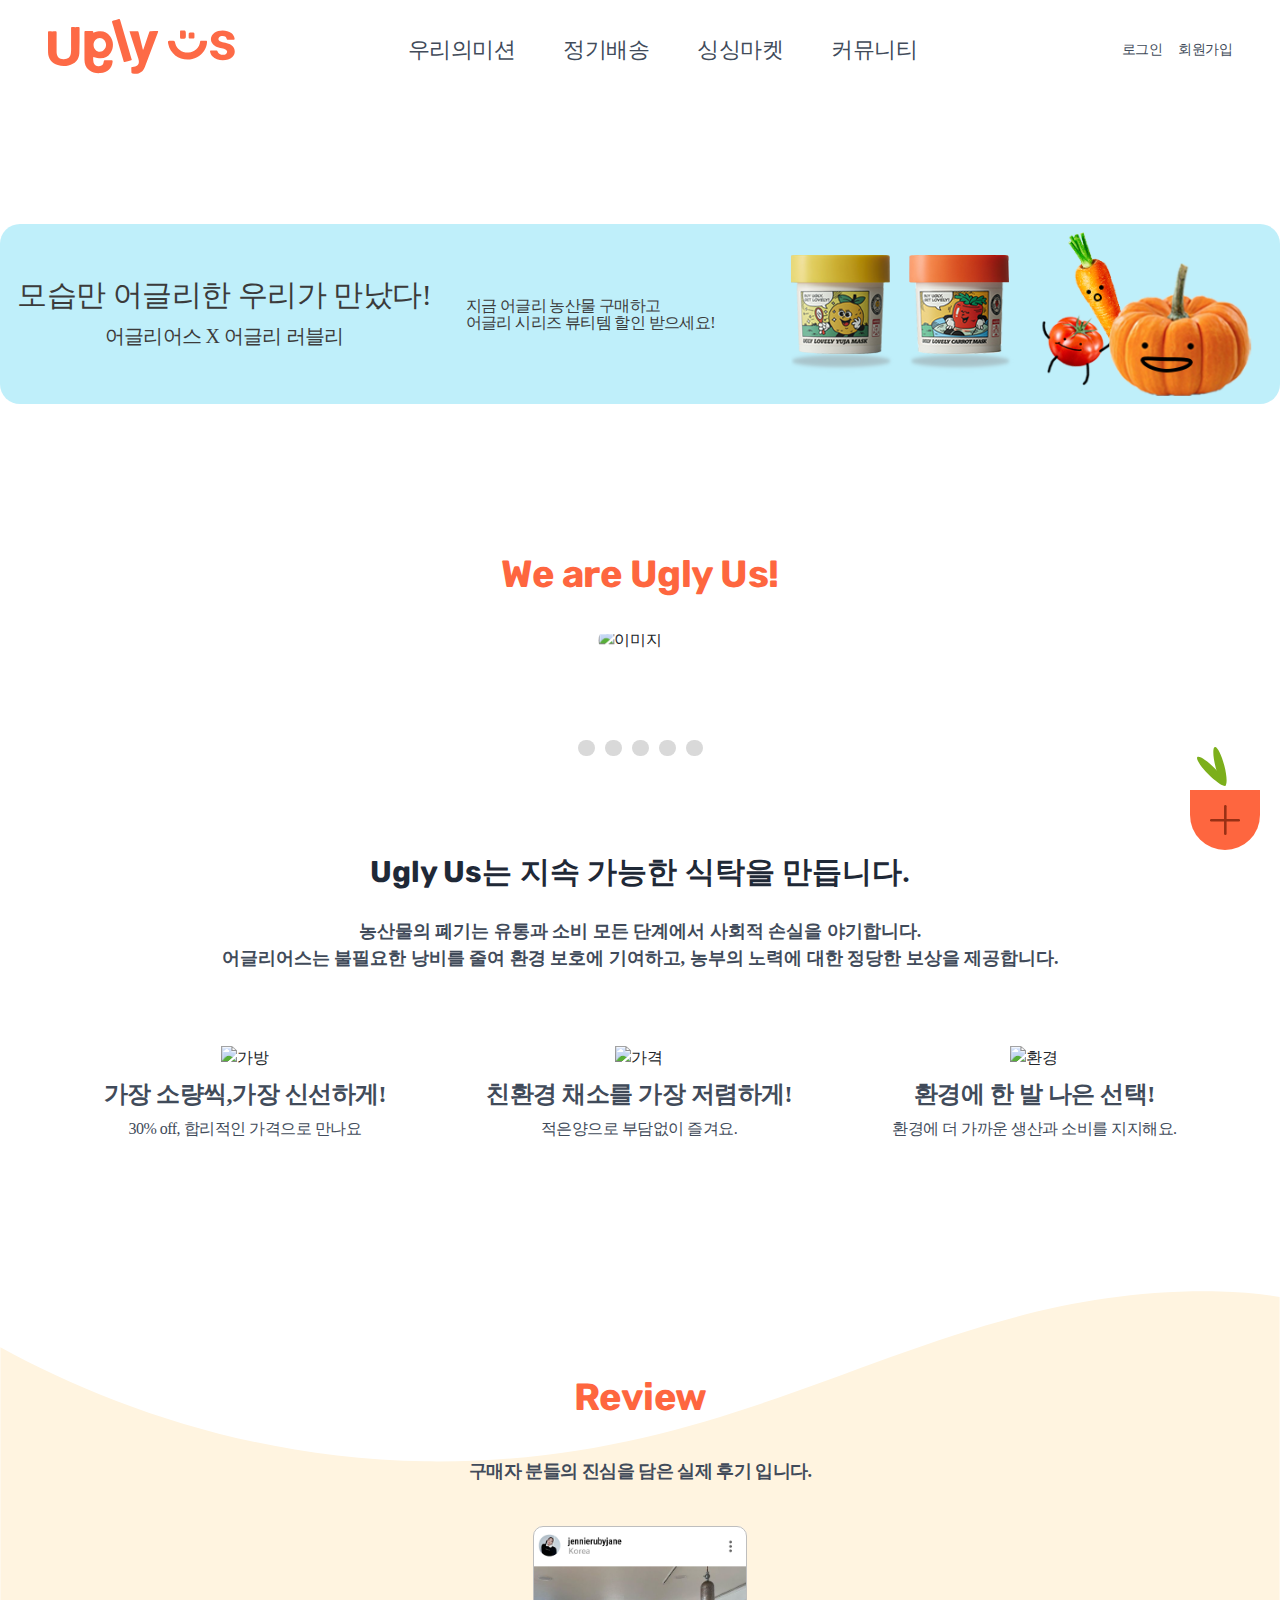
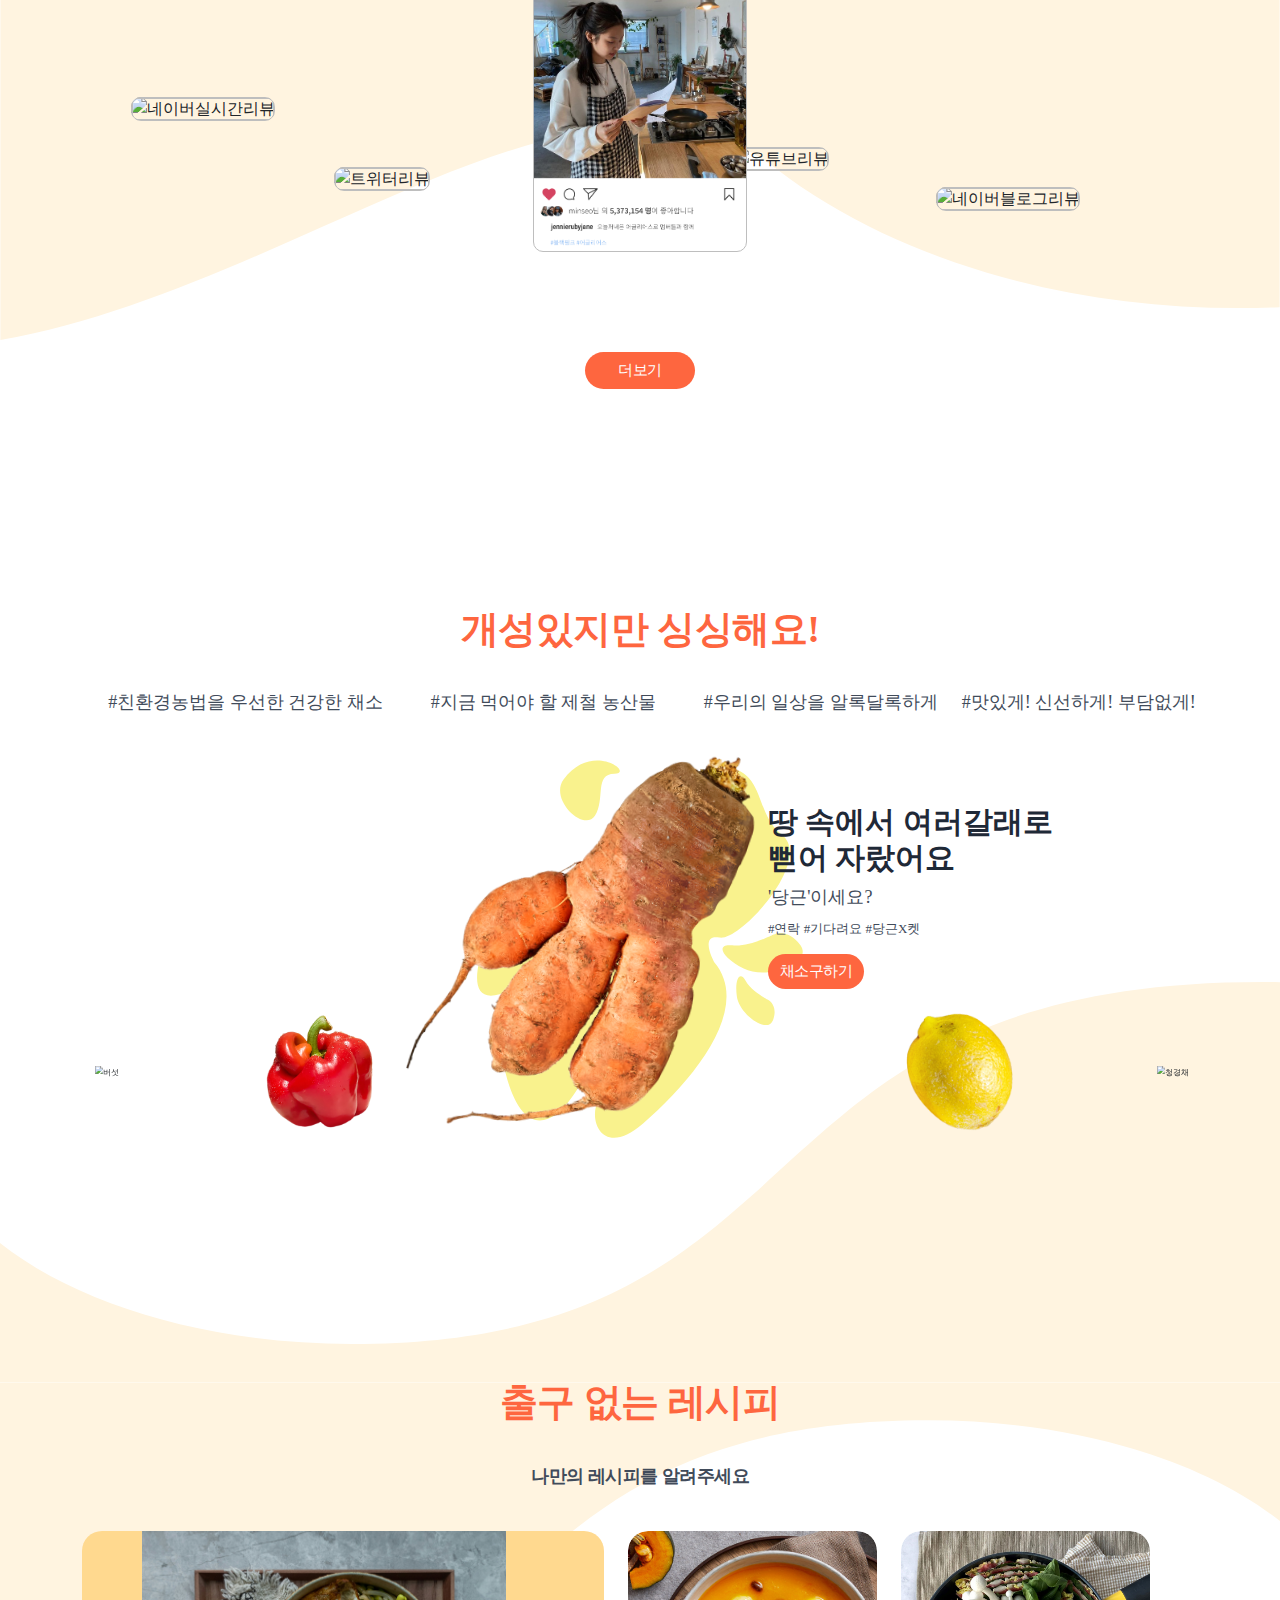
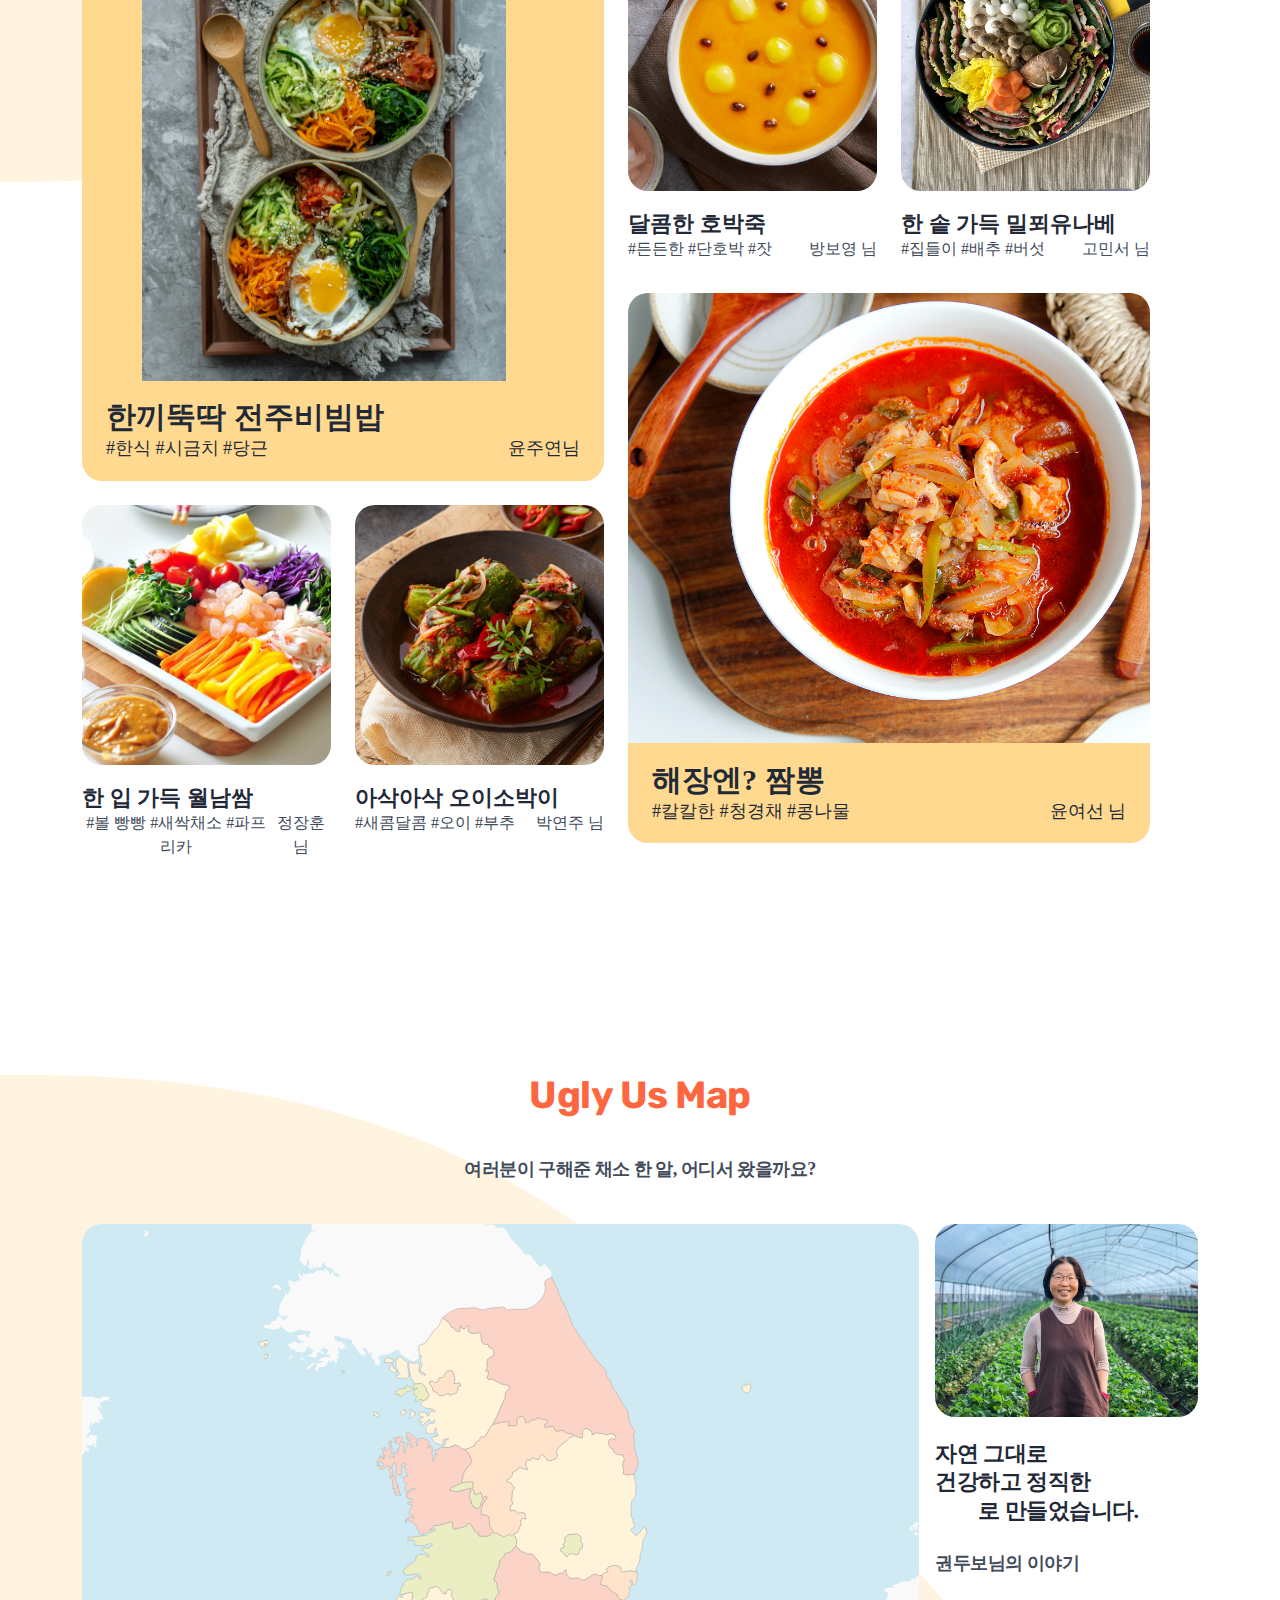
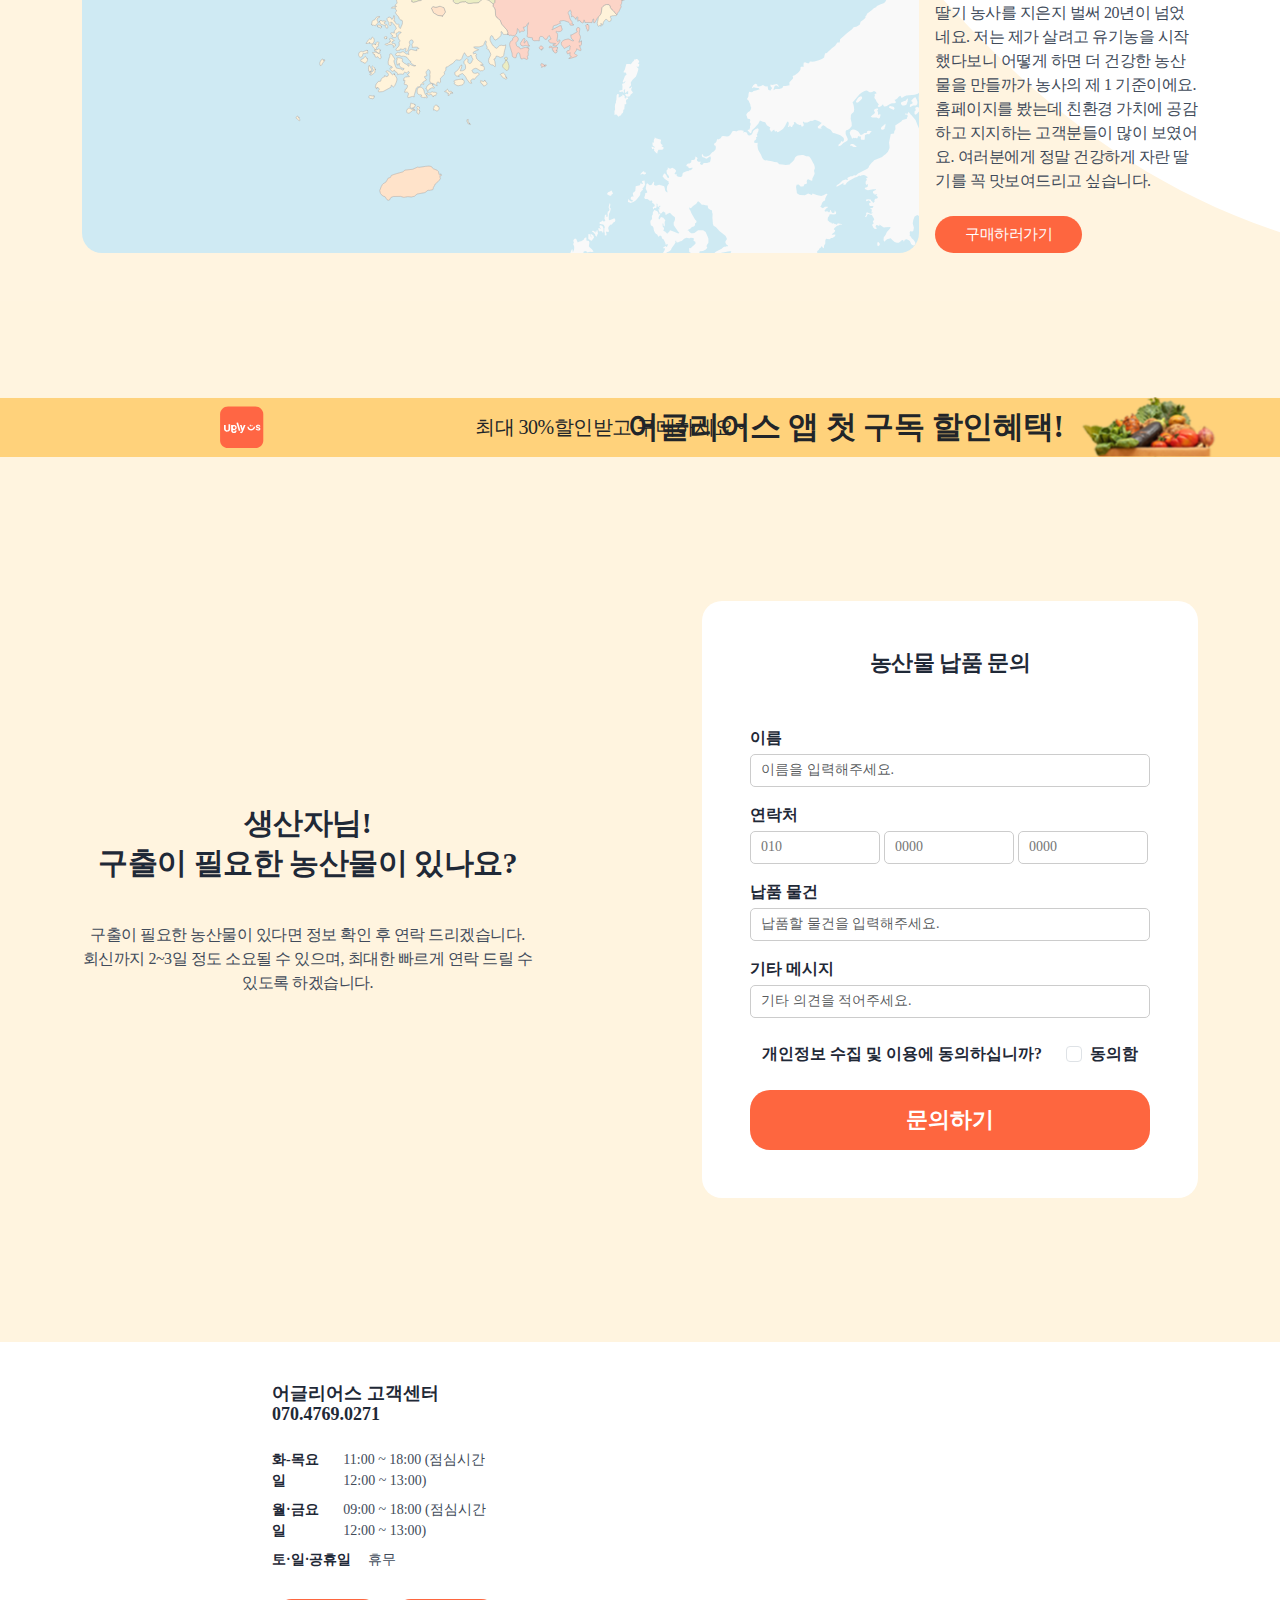
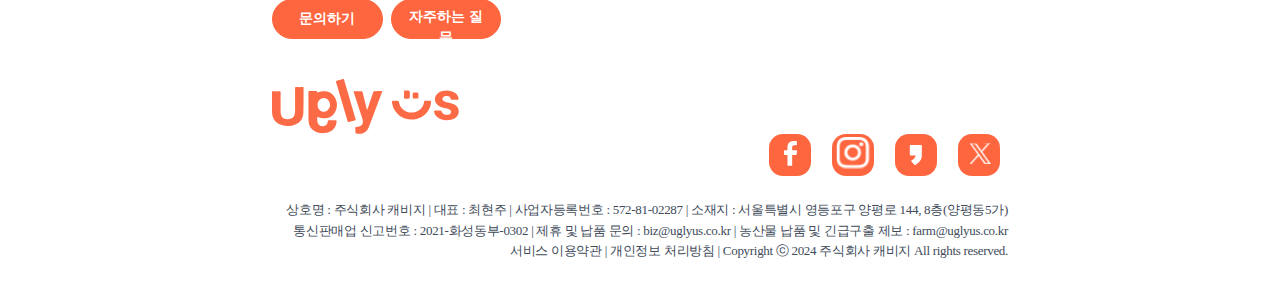
==== commit d4bbb73b: "미세한 수정" ====
--- a/index.html
+++ b/index.html
@@ -31,7 +31,7 @@
     <!-- 초기화 -->
     <link href="http://cdn.jsdelivr.net/npm/reset-css@5.0.2/reset.min.css" rel="stylesheet">
     <!-- 그리드 시스템 -->
-    <link href="http://cdn.jsdelivr.net/npm/bootstrap@5.3.3/dist/css/bootstrap.min.css" rel="stylesheet" integrity="sha384-QWTKZyjpPEjISv5WaRU9OFeRpok6YctnYmDr5pNlyT2bRjXh0JMhjY6hW+ALEwIH" crossorigin="anonymous">
+    <link href="https://yunjuyean.github.io/uglyus/css/bootstrap.min.css" rel="stylesheet">
     
     <!-- 플러그인 -->
     <link rel="stylesheet" href="http://cdn.jsdelivr.net/npm/swiper@11/swiper-bundle.min.css"/>
@@ -226,7 +226,7 @@
                     <div class="d-none position-absolute end-0 top-0 text_position_jjh">
                         <div>
                             <h2 class="font_f30bold pt-4"><a>조금 크게 자랐을뿐<br>오히려 튼튼해요</a></h2>
-                            <ul class="pb-4 pt-4 p-0">
+                            <ul class="pb-4 pt-4 p-0 mb-">
                                 <li class="font_f18regular letter_spacing line_height_125 pt-4"><a>경찰청 철창살 '청경채'</a></li>
                                 <li class="letter_spacing line_height_125 pt-4"><a>#야채경찰 #잡았다 요X #밥은 먹고 다니냐? </a></li>
                             </ul>
@@ -241,7 +241,7 @@
                     <div class="d-none position-absolute end-0 top-0 text_position_jjh">
                         <div>
                             <h2 class="font_f30bold pt-4"><a>땅 속에서 여러갈래로<br>뻗어 자랐어요</a></h2>
-                            <ul class="pb-4 pt-4">
+                            <ul class="pb-4 pt-4 mb-3">
                                 <li class="font_f18regular letter_spacing line_height_125 pt-4"><a>'당근'이세요?</a></li>
                                 <li class="letter_spacing line_height_125 pt-4"><a>#연락 #기다려요 #당근X켓</a></li>
                             </ul>
@@ -257,7 +257,7 @@
                     <div class="position-absolute end-0 top-0 text_position_jjh">
                         <div class="d-block">
                             <h2 class="font_f30bold pt-4 mt-4 mb-0"><a>땅 속에서 여러갈래로<br>뻗어 자랐어요</a></h2>
-                            <ul class="pl-3">
+                            <ul class="pl-3 mb-3">
                                 <li class="font_f18regular letter_spacing line_height_125 pt-2"><a>'당근'이세요?</a></li>
                                 <li class="font_f13regular_k letter_spacing line_height_125 pt-2"><a>#연락 #기다려요 #당근X켓</a></li>
                             </ul>
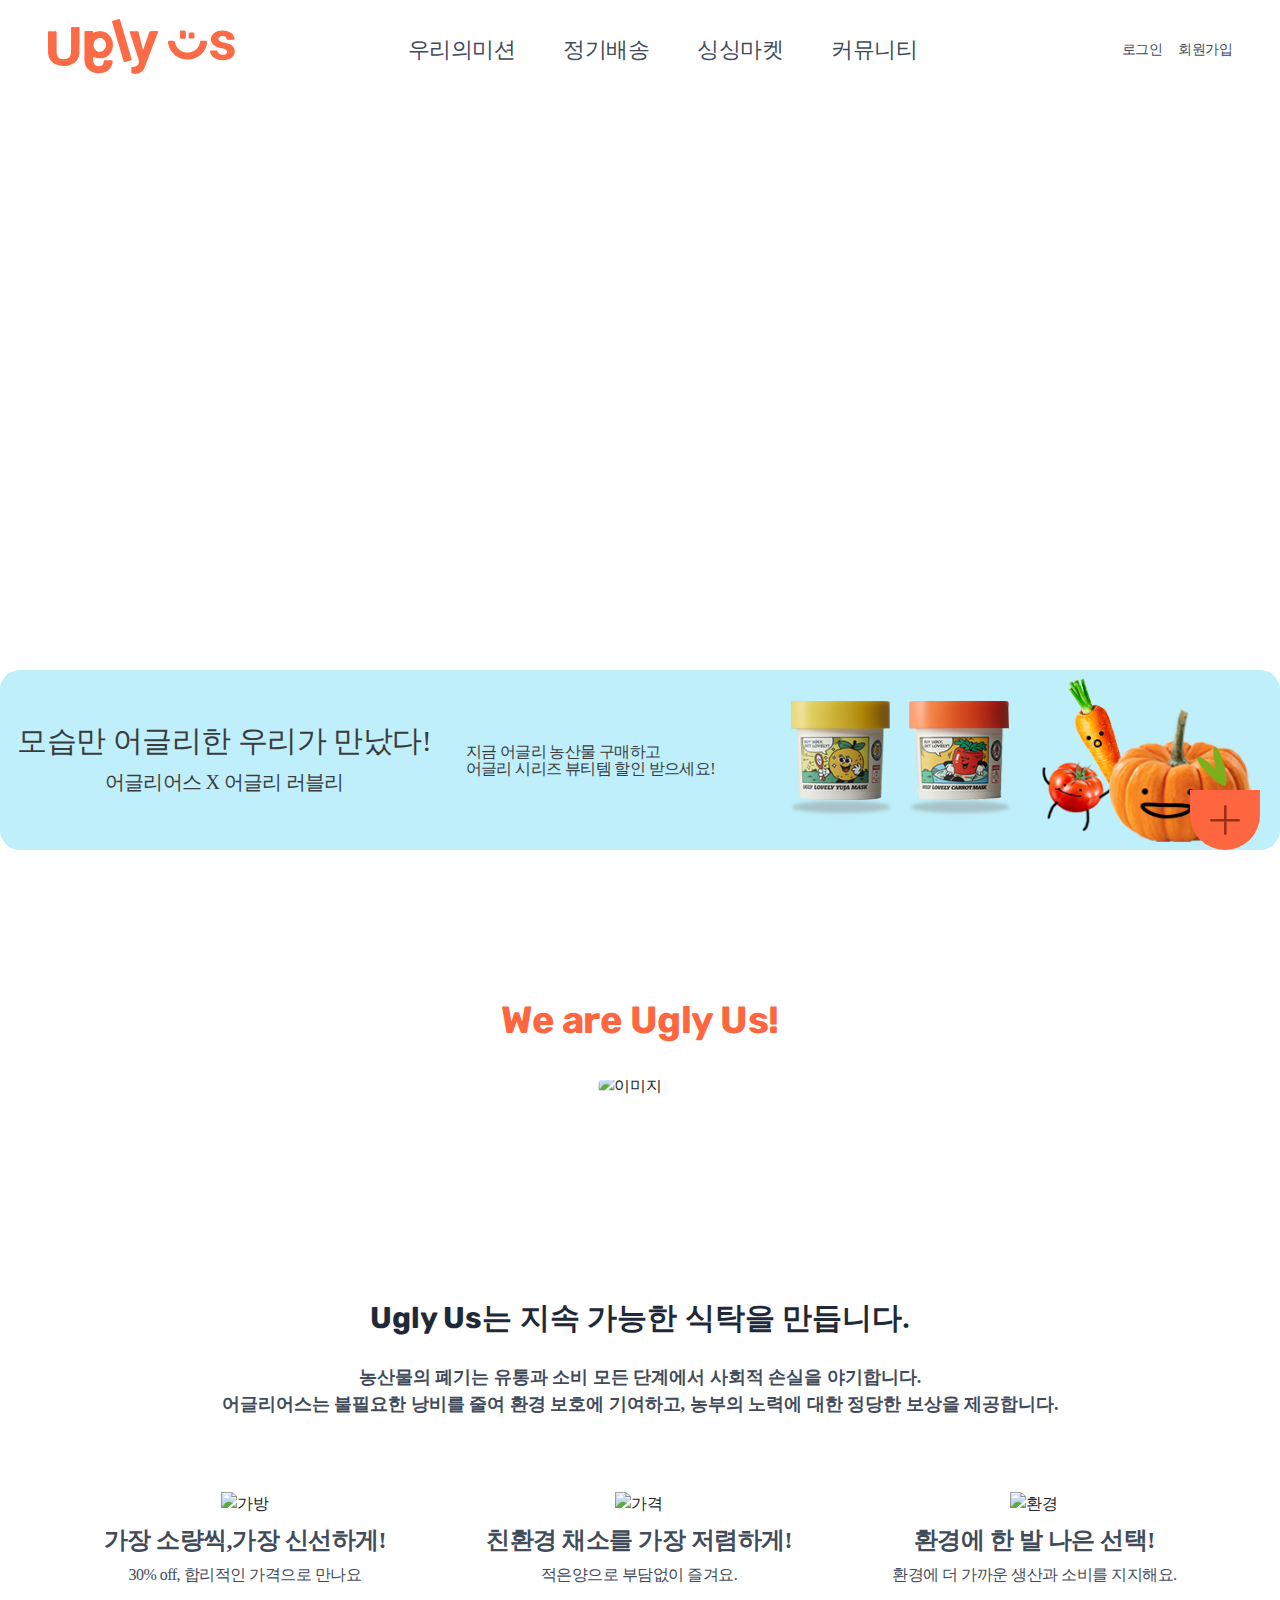
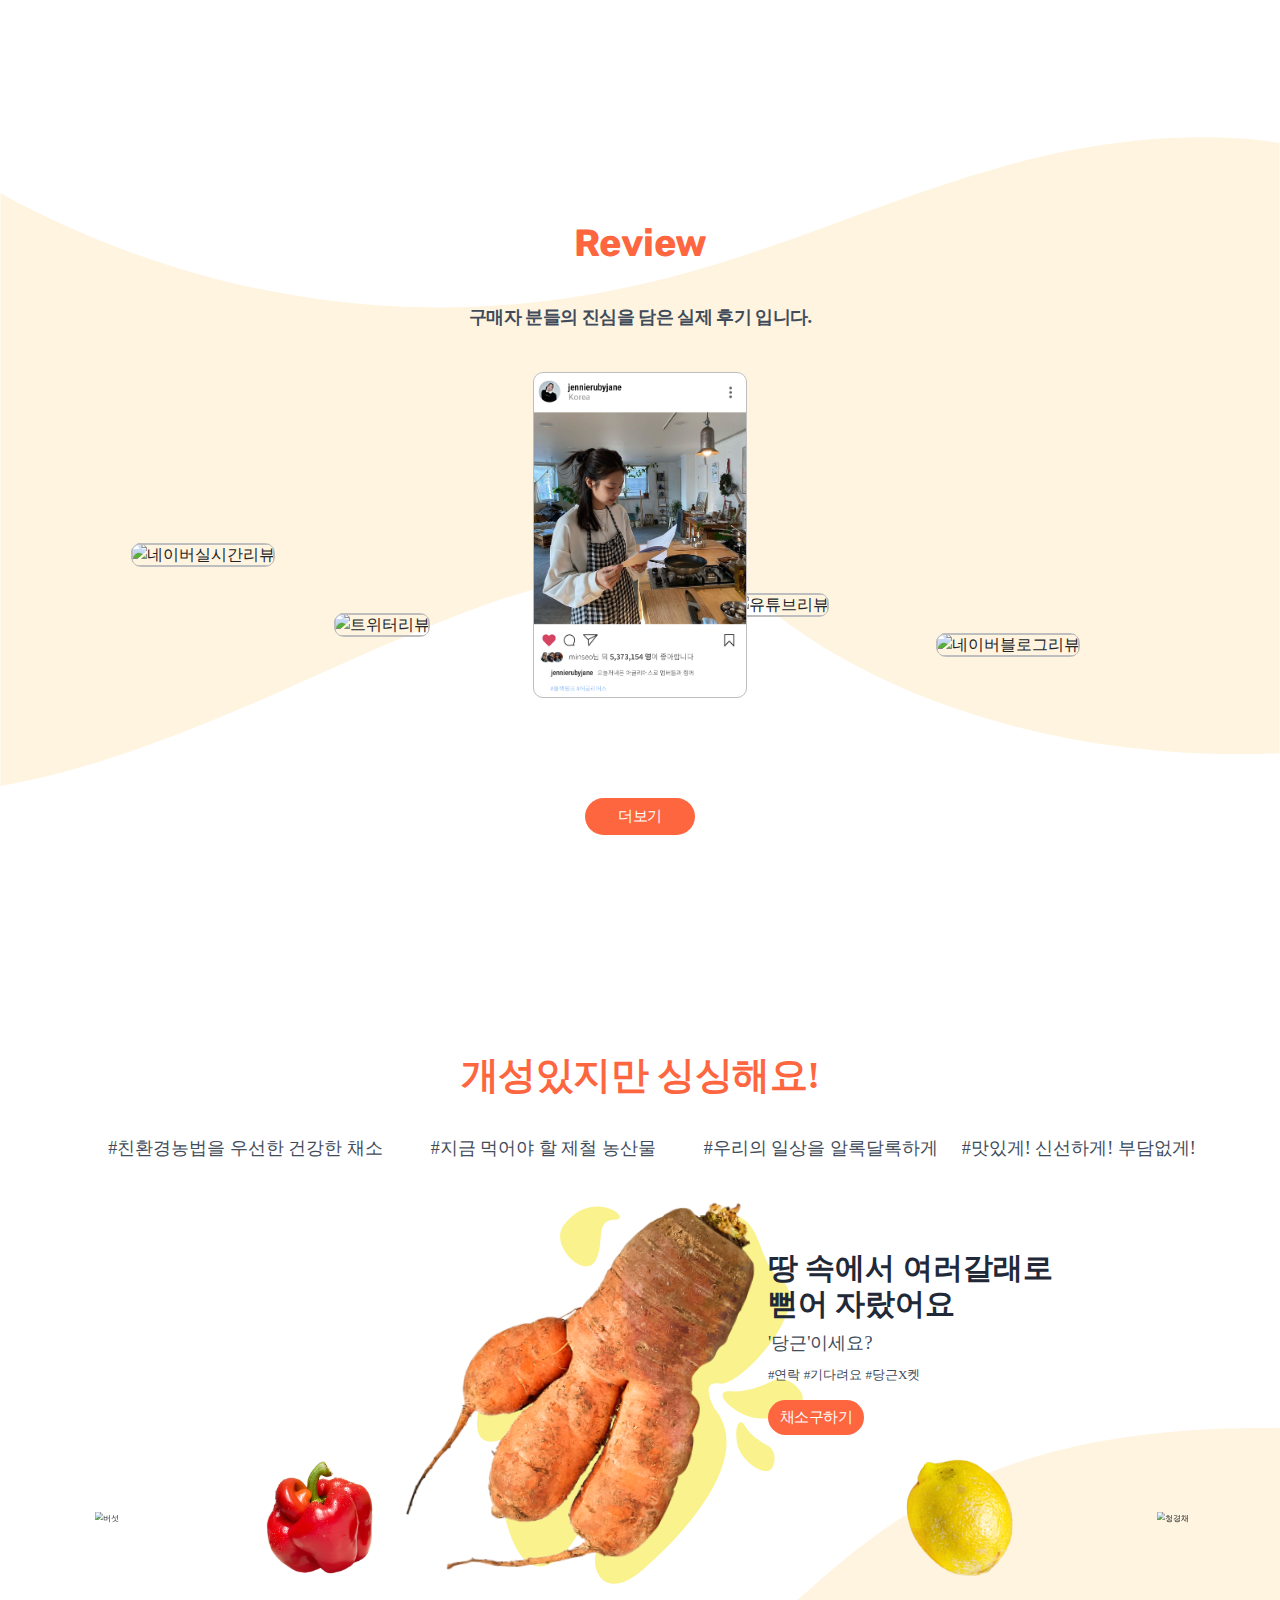
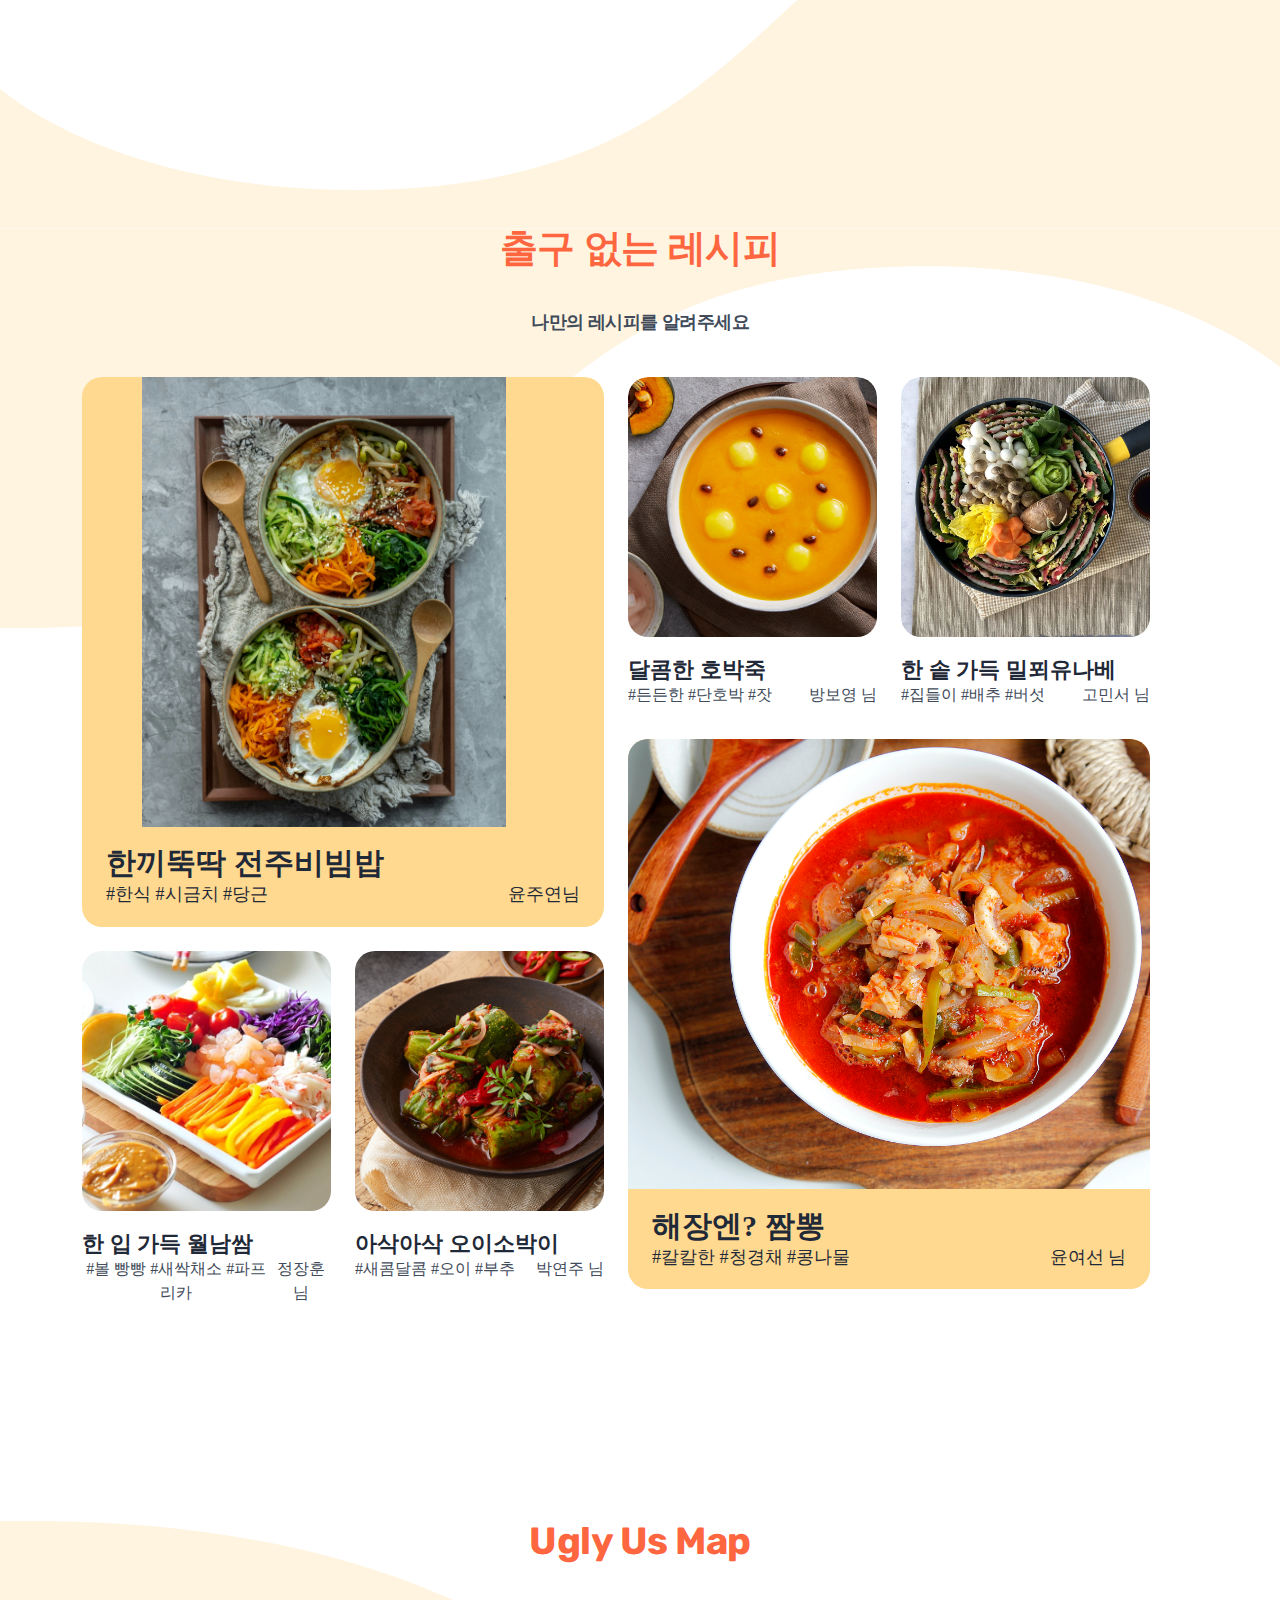
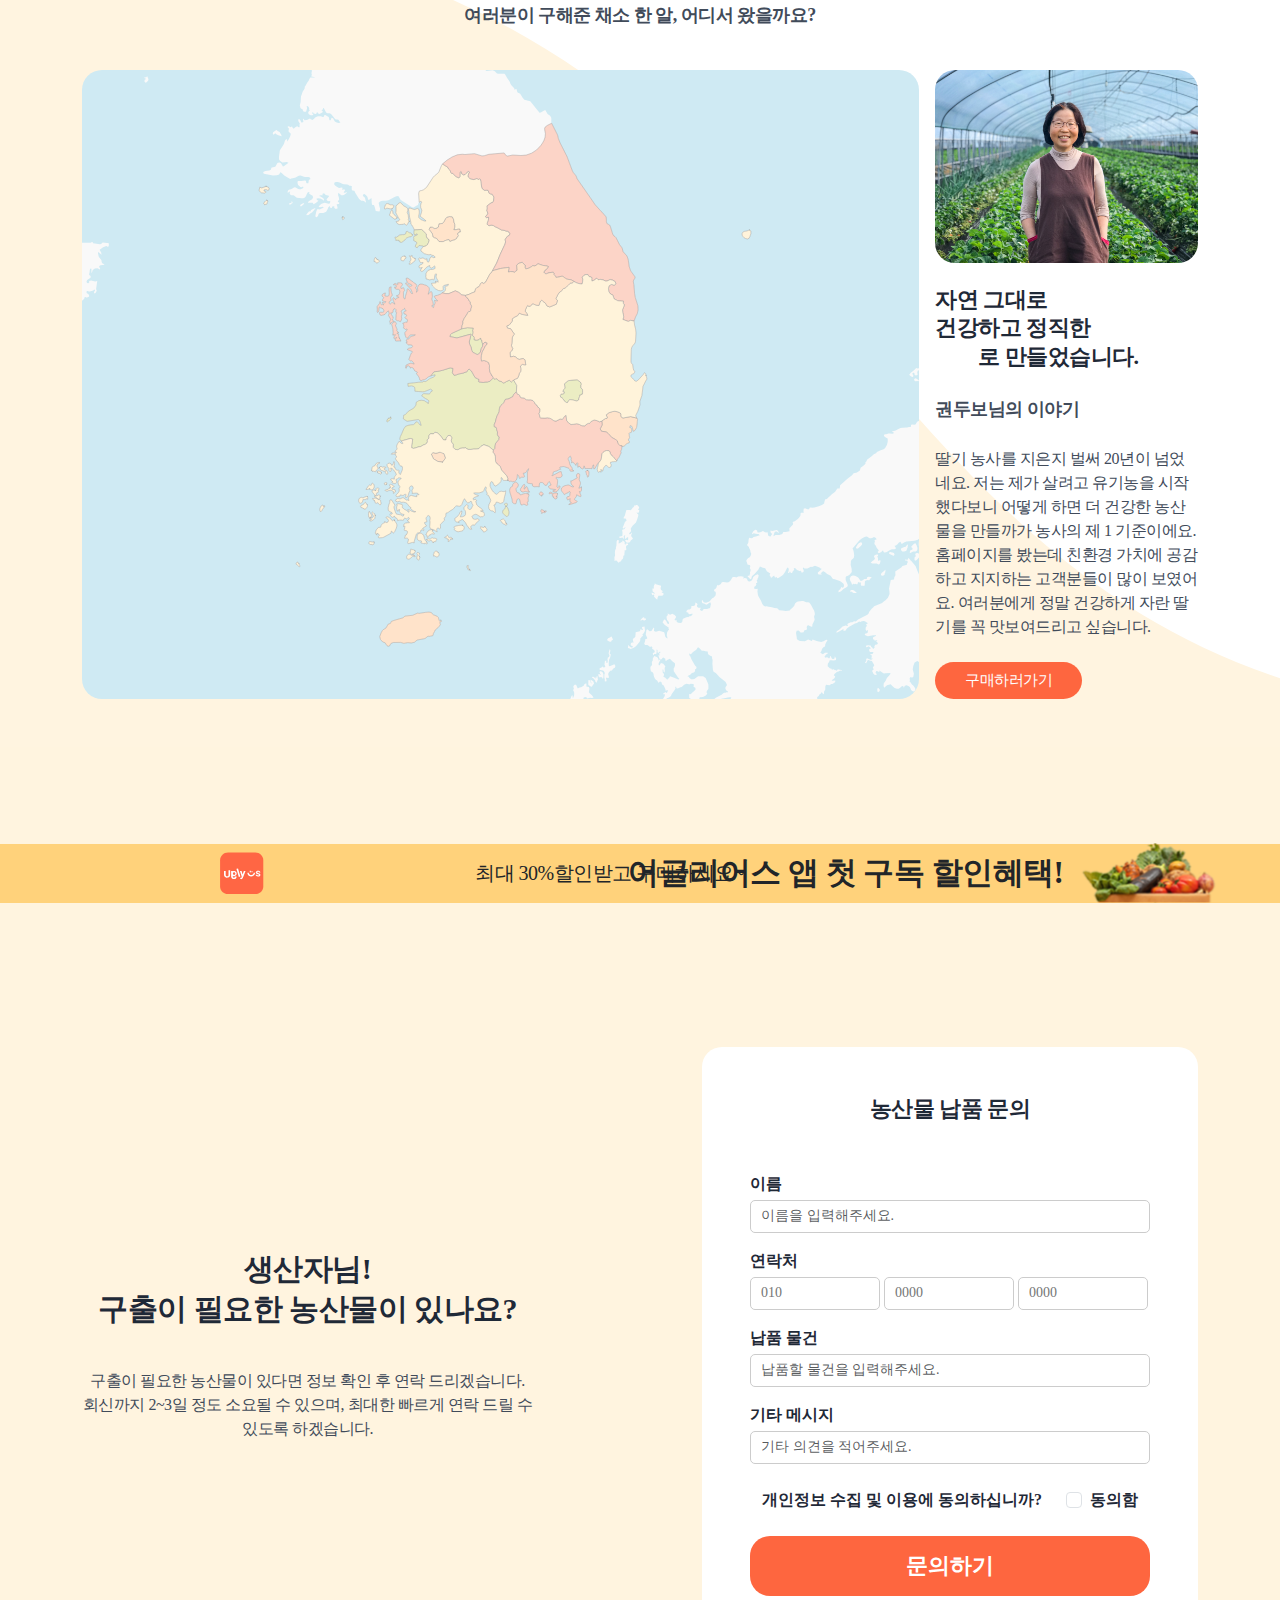
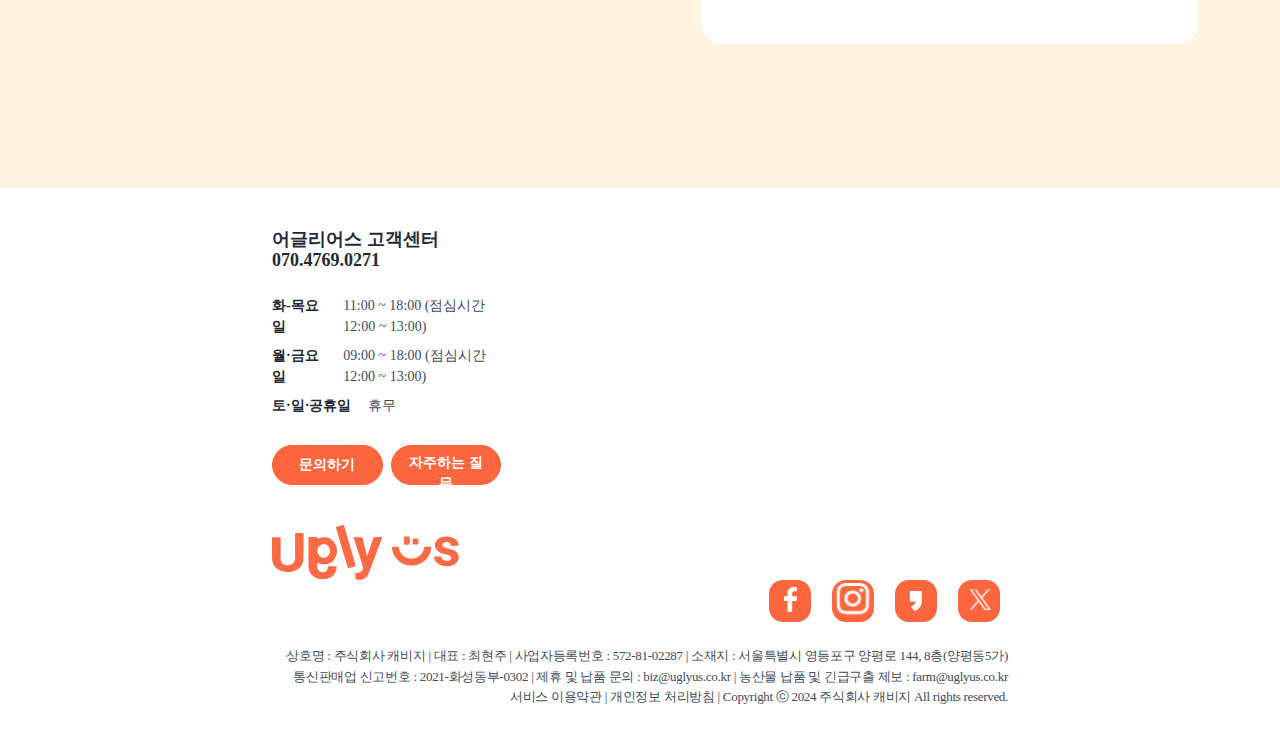
==== commit 5f2bf046: "스와이퍼scss추가" ====
--- a/index.html
+++ b/index.html
@@ -26,7 +26,7 @@
     <link rel="stylesheet" href="https://yunjuyean.github.io/uglyus/css/fonts.css">
     
     <!-- font icon -->
-    <link rel="stylesheet" href="http://cdn.jsdelivr.net/npm/bootstrap-icons@1.11.3/font/bootstrap-icons.min.css">
+    <link rel="stylesheet" href="https://yunjuyean.github.io/uglyus/css/bootstrap-icons.min.css">
    
     <!-- 초기화 -->
     <link href="http://cdn.jsdelivr.net/npm/reset-css@5.0.2/reset.min.css" rel="stylesheet">
@@ -98,29 +98,62 @@
             </div>
     </header>
 
-    <section id="mainbanner_yys" class="mainbanner_pyj">
-        <div>
-            <div class="dja_yys">
-                <div>
-                    <img src="https://yunjuyean.github.io/uglyus/img/img_yys/img/main_gms.jpg" alt="" class="main_image_side_yys">
-                </div>
-                <div class="px-5">
-                    <img src="https://yunjuyean.github.io/uglyus/img/img_yys/img/main_pyj.jpg" alt=""class="main_image_center_yys">
-                </div>
-                <div>
-                    <img src="https://yunjuyean.github.io/uglyus/img/img_yys/img/main_jjh.jpg" alt=""class="main_image_side_yys">
-                </div>
-                <div id="pagination" >
-                    <ul>
-                        <li><a href="#"><span></span></a></li>
-                        <li><a href="#"><span></span></a></li>
-                        <li><a href="#"><span></span></a></li>
-                        <li><a href="#"><span></span></a></li>
-                        <li><a href="#"><span></span></a></li>
-                    </ul>
-                </div>
-            </div>
-    </section>        
+          
+    <section id="mainbanner_yys" class="mainbanner_pyj>
+        <div class="main_caver">
+          <div class="swiper ov mySwiper">
+            <div class="swiper-wrapper">
+              <div class="swiper-slide">
+                <div class="bg0 bs">Slide 1</div>
+              </div>
+              <div class="swiper-slide">
+                <div class="bg1 bs">Slide 1</div>
+              </div>
+              <div class="swiper-slide">
+                <div class="bg2 bs">Slide 1</div>
+              </div>
+              <div class="swiper-slide">
+                <div class="bg3 bs">Slide 1</div>
+              </div>
+              <div class="swiper-slide">
+                <div class="bg4 bs">Slide 1</div>
+              </div>
+              
+              
+            </div>
+            <div class="swiper-pagination"></div>
+          </div>
+    
+        </div>
+        
+    
+      </section>
+      
+    
+      <!-- Swiper JS -->
+      <script src="https://cdn.jsdelivr.net/npm/swiper@11/swiper-bundle.min.js"></script>
+    
+      <!-- Initialize Swiper -->
+      <script>
+        
+        var swiper = new Swiper("#mainbanner_yys .mySwiper", {
+          spaceBetween:  73,
+          slidesPerView: 1.35,
+          
+          centeredSlides: true,
+          loop: true,
+          // loopAdditionalSlides :5,
+          autoplay: {
+            delay: 6500,
+            disableOnInteraction: false,
+          },
+          pagination: {
+            el: "#mainbanner_yys .swiper-pagination",
+            clickable: true,
+            
+          },
+        });
+      </script>
         
     <section id="collab_banner_yys" class="content_blank_pyj">
         <div class="collab_img col-10 d-flex justify-content-around">
@@ -441,13 +474,25 @@
 
                     <div id="map_pick_pyj" class="overflow-hidden w-100">
                         <span class="pick_con1 overflow-hidden">
-                            <i class="bi bi-geo-alt-fill"></i>
+                            <i>
+                                <svg xmlns="http://www.w3.org/2000/svg" width="16" height="16" fill="currentColor" class="bi bi-geo-alt-fill" viewBox="0 0 16 16">
+                                    <path d="M8 16s6-5.686 6-10A6 6 0 0 0 2 6c0 4.314 6 10 6 10m0-7a3 3 0 1 1 0-6 3 3 0 0 1 0 6"/>
+                                </svg>
+                            </i>
                         </span>
                         <span class="pick_con2">
-                            <i class="bi bi-geo-alt-fill"></i>
+                            <i>
+                                <svg xmlns="http://www.w3.org/2000/svg" width="16" height="16" fill="currentColor" class="bi bi-geo-alt-fill" viewBox="0 0 16 16">
+                                    <path d="M8 16s6-5.686 6-10A6 6 0 0 0 2 6c0 4.314 6 10 6 10m0-7a3 3 0 1 1 0-6 3 3 0 0 1 0 6"/>
+                                </svg>
+                            </i>
                         </span>
                         <span class="pick_con3">
-                            <i class="bi bi-geo-alt-fill"></i>
+                            <i>
+                                <svg xmlns="http://www.w3.org/2000/svg" width="16" height="16" fill="currentColor" class="bi bi-geo-alt-fill" viewBox="0 0 16 16">
+                                    <path d="M8 16s6-5.686 6-10A6 6 0 0 0 2 6c0 4.314 6 10 6 10m0-7a3 3 0 1 1 0-6 3 3 0 0 1 0 6"/>
+                                </svg>
+                            </i>
                         </span>
                     </div>
                 </div>
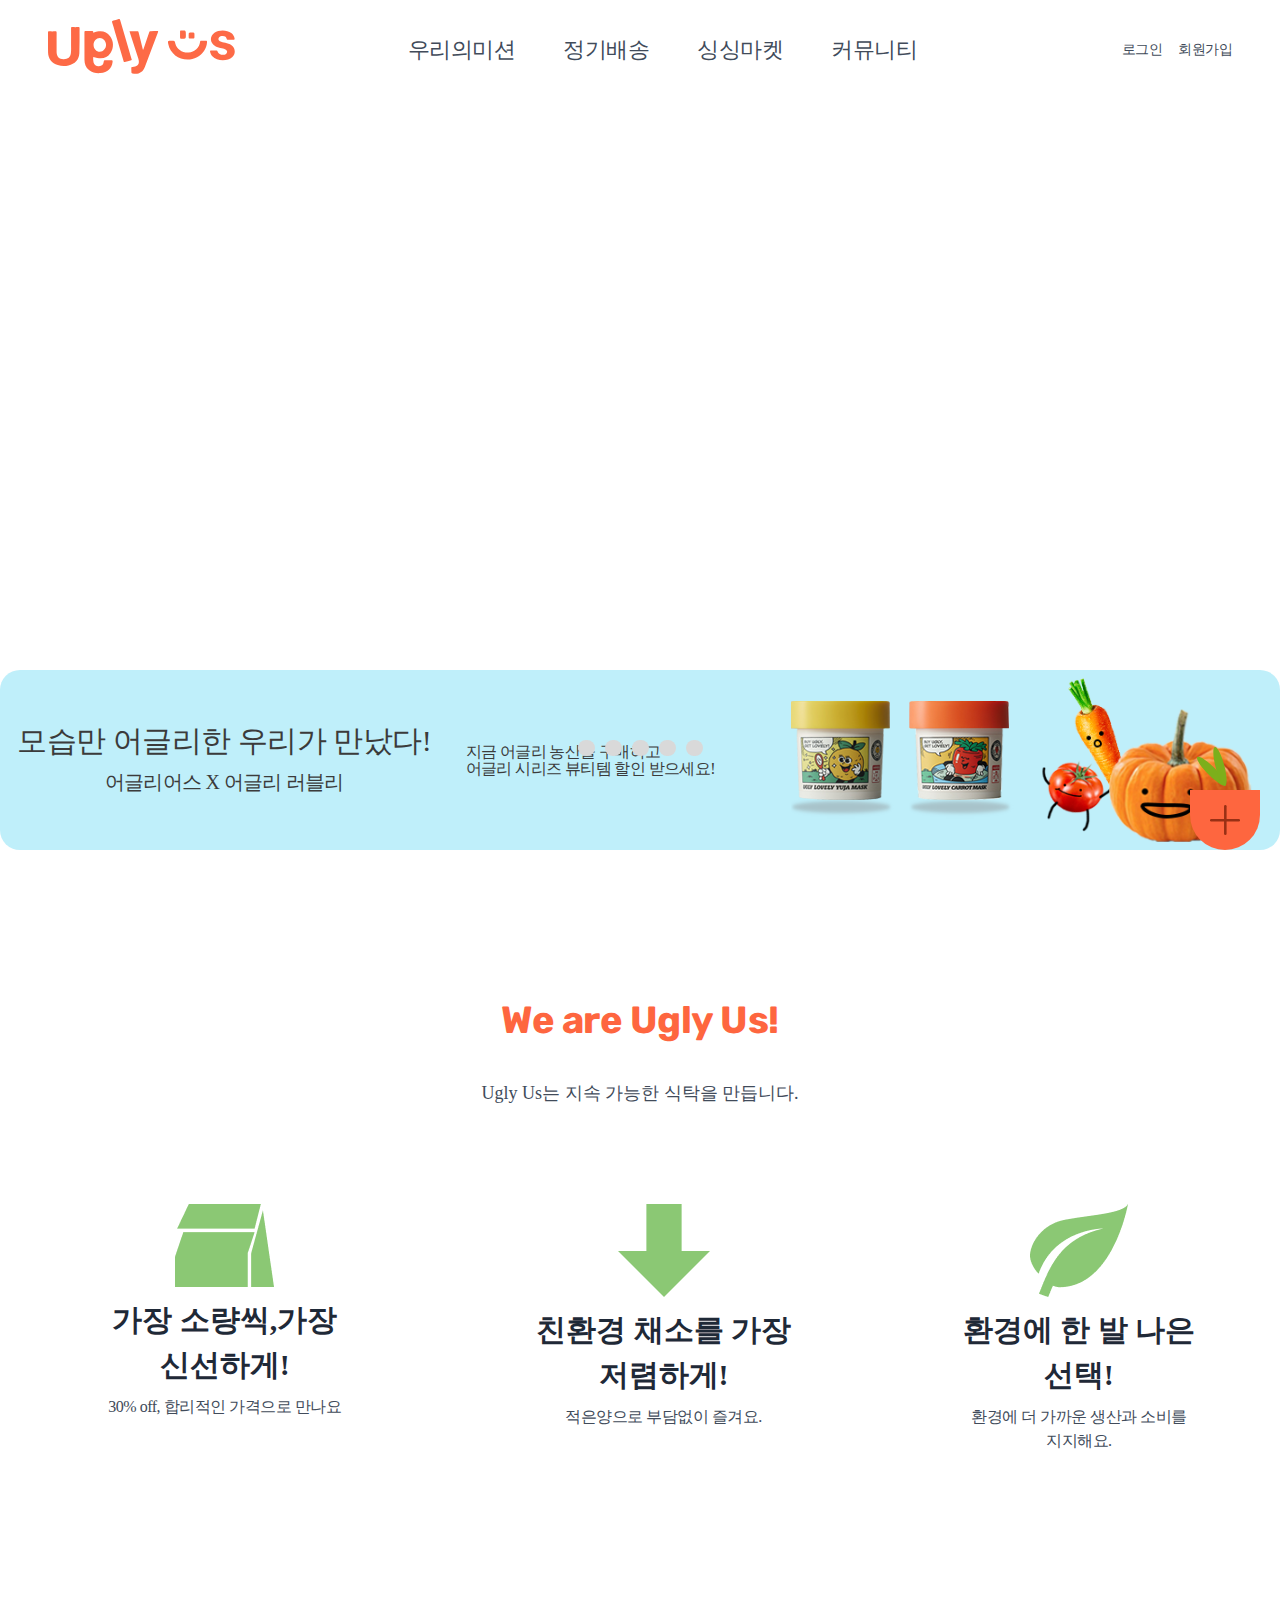
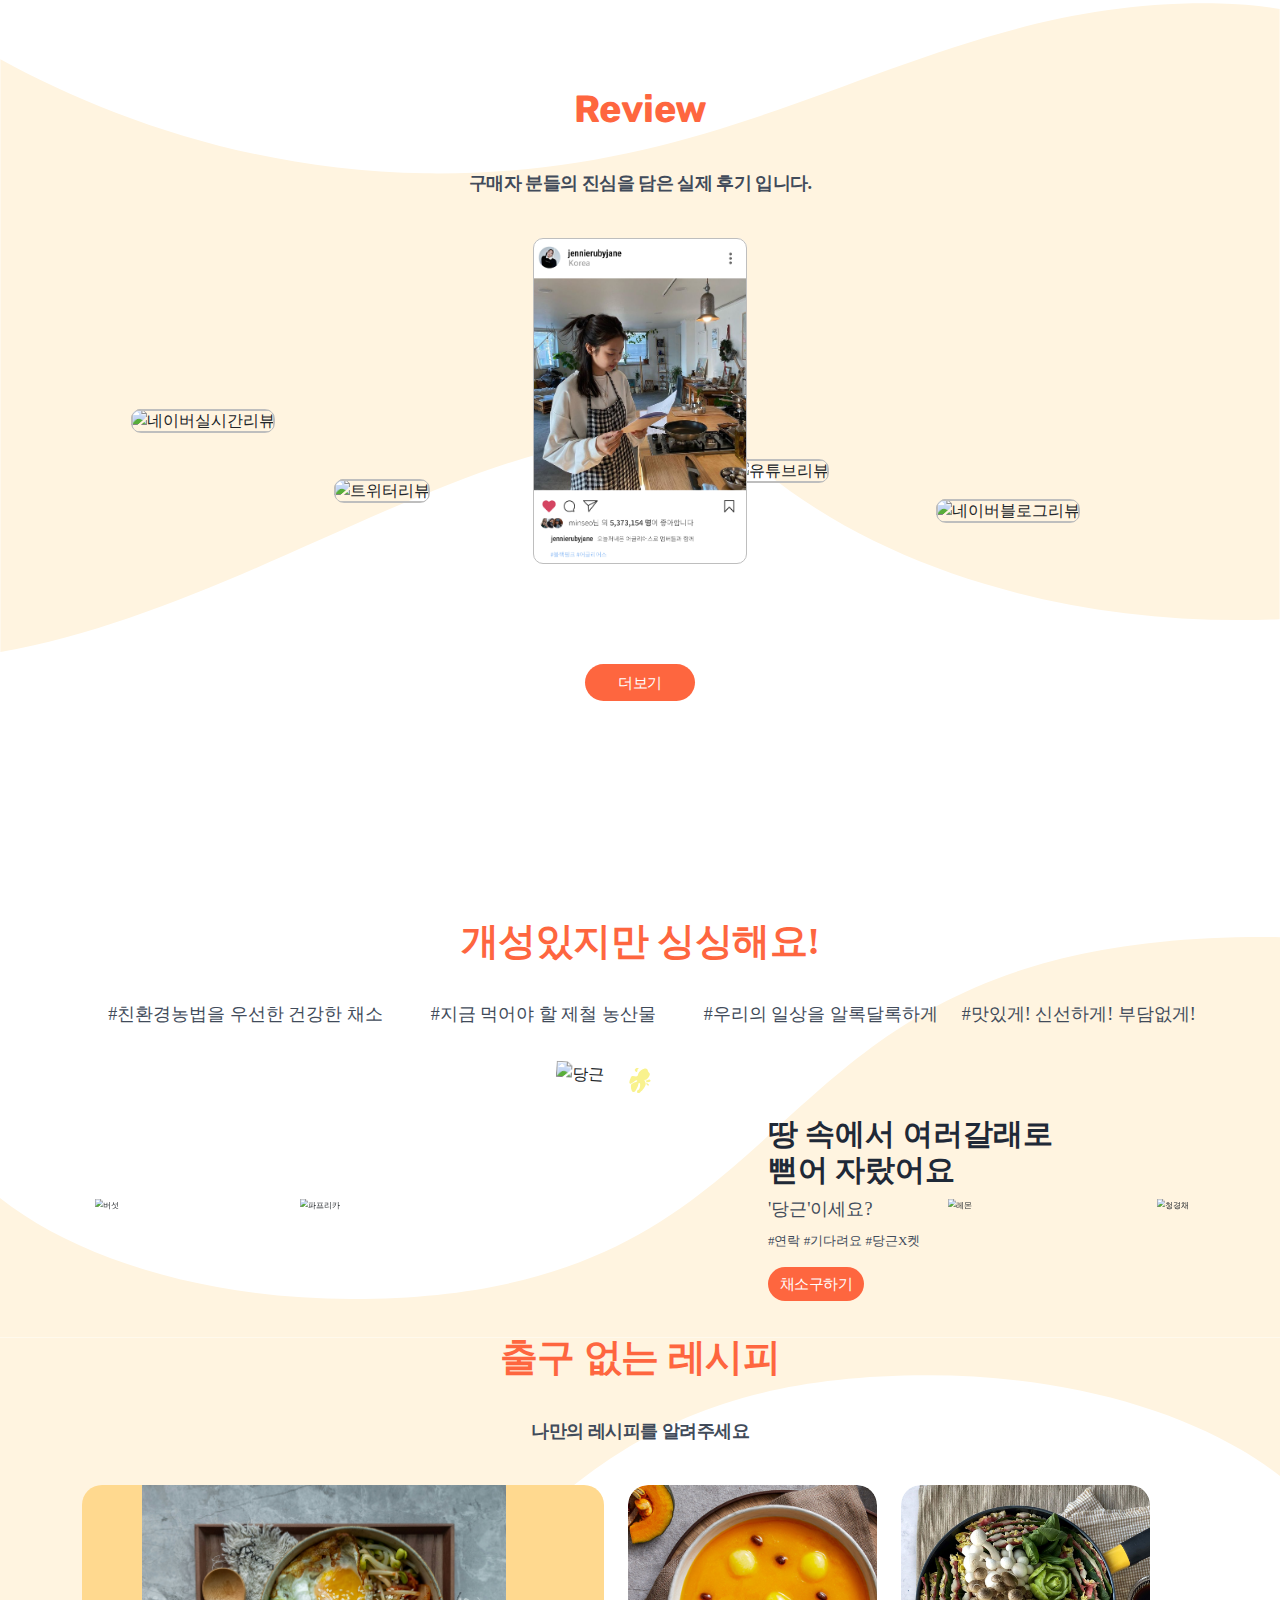
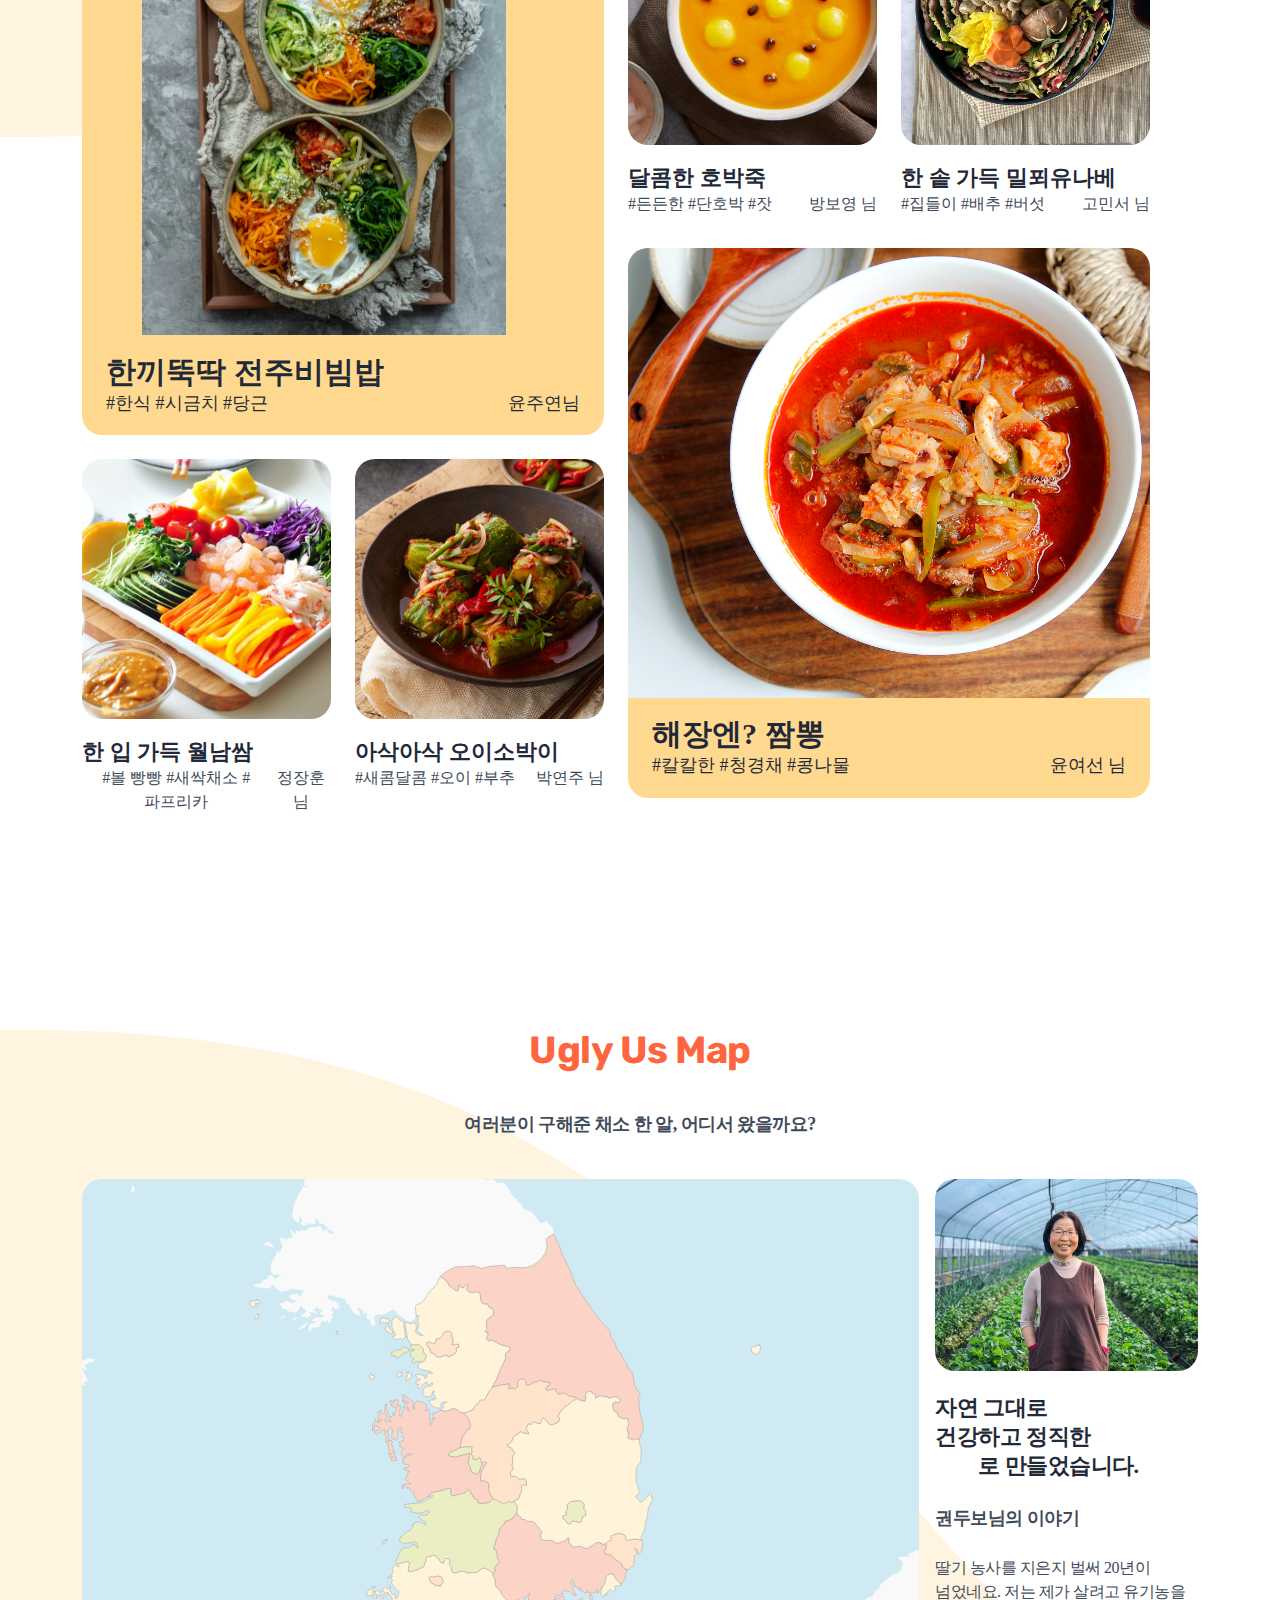
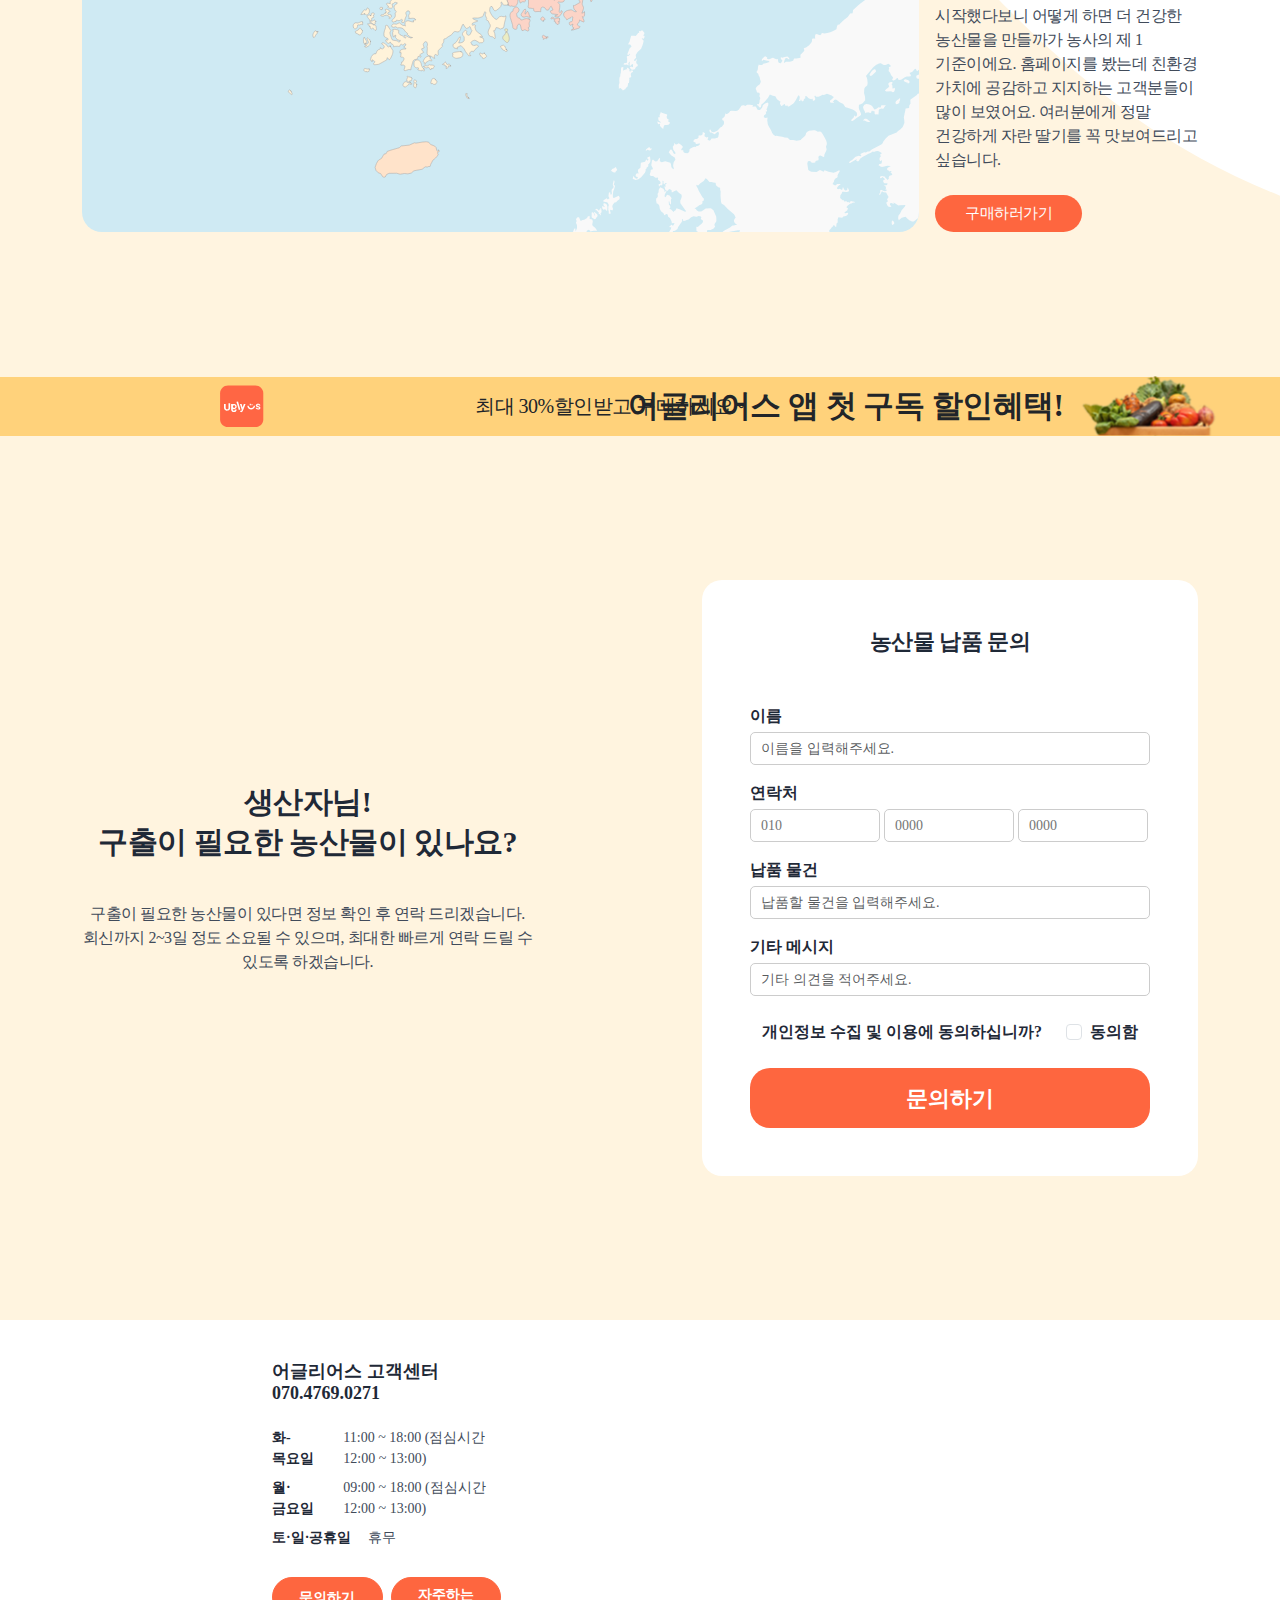
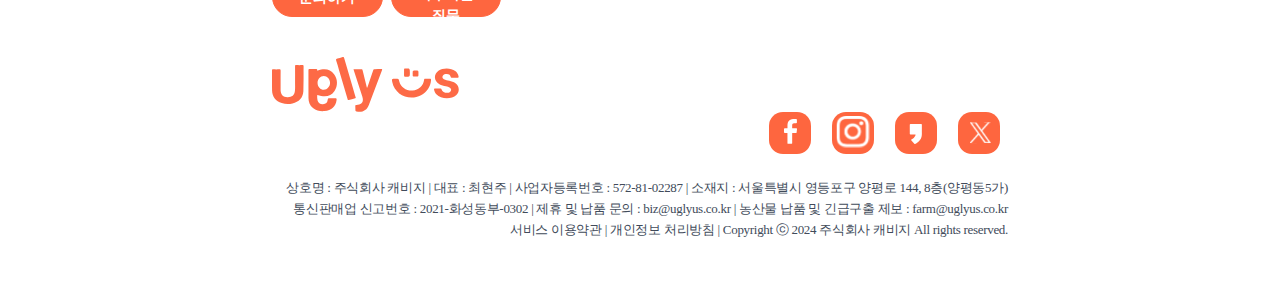
==== commit d9c0f5b6: "We are Ugly Us! 컴포넌트 반응형구현" ====
--- a/index.html
+++ b/index.html
@@ -41,8 +41,8 @@
     <script src="http://unpkg.com/aos@2.3.1/dist/aos.js"></script>
 
     <!-- 커스터 마이징 -->
-    <link rel="stylesheet" href="https://yunjuyean.github.io/uglyus/css/common.min.css">
-    <link rel="stylesheet" href="https://yunjuyean.github.io/uglyus/css/jjh.min.css">
+    <link rel="stylesheet" href="./css/common.min.css">
+    <link rel="stylesheet" href="./css/jjh.min.css">
     <link rel="stylesheet" href="https://yunjuyean.github.io/uglyus/css/gms.min.css">
     <link rel="stylesheet" href="https://yunjuyean.github.io/uglyus/css/yjy.min.css">
     <link rel="stylesheet" href="https://yunjuyean.github.io/uglyus/css/yys.min.css">
@@ -98,62 +98,29 @@
             </div>
     </header>
 
-          
-    <section id="mainbanner_yys" class="mainbanner_pyj>
-        <div class="main_caver">
-          <div class="swiper ov mySwiper">
-            <div class="swiper-wrapper">
-              <div class="swiper-slide">
-                <div class="bg0 bs">Slide 1</div>
-              </div>
-              <div class="swiper-slide">
-                <div class="bg1 bs">Slide 1</div>
-              </div>
-              <div class="swiper-slide">
-                <div class="bg2 bs">Slide 1</div>
-              </div>
-              <div class="swiper-slide">
-                <div class="bg3 bs">Slide 1</div>
-              </div>
-              <div class="swiper-slide">
-                <div class="bg4 bs">Slide 1</div>
-              </div>
-              
-              
-            </div>
-            <div class="swiper-pagination"></div>
-          </div>
-    
-        </div>
-        
-    
-      </section>
-      
-    
-      <!-- Swiper JS -->
-      <script src="https://cdn.jsdelivr.net/npm/swiper@11/swiper-bundle.min.js"></script>
-    
-      <!-- Initialize Swiper -->
-      <script>
-        
-        var swiper = new Swiper("#mainbanner_yys .mySwiper", {
-          spaceBetween:  73,
-          slidesPerView: 1.35,
-          
-          centeredSlides: true,
-          loop: true,
-          // loopAdditionalSlides :5,
-          autoplay: {
-            delay: 6500,
-            disableOnInteraction: false,
-          },
-          pagination: {
-            el: "#mainbanner_yys .swiper-pagination",
-            clickable: true,
-            
-          },
-        });
-      </script>
+    <section id="mainbanner_yys" class="mainbanner_pyj">
+        <div>
+            <div class="dja_yys">
+                <div>
+                    <img src="https://yunjuyean.github.io/uglyus/img/img_yys/img/main_gms.jpg" alt="" class="main_image_side_yys">
+                </div>
+                <div class="px-5">
+                    <img src="https://yunjuyean.github.io/uglyus/img/img_yys/img/main_pyj.jpg" alt=""class="main_image_center_yys">
+                </div>
+                <div>
+                    <img src="https://yunjuyean.github.io/uglyus/img/img_yys/img/main_jjh.jpg" alt=""class="main_image_side_yys">
+                </div>
+                <div id="pagination" >
+                    <ul>
+                        <li><a href="#"><span></span></a></li>
+                        <li><a href="#"><span></span></a></li>
+                        <li><a href="#"><span></span></a></li>
+                        <li><a href="#"><span></span></a></li>
+                        <li><a href="#"><span></span></a></li>
+                    </ul>
+                </div>
+            </div>
+    </section>        
         
     <section id="collab_banner_yys" class="content_blank_pyj">
         <div class="collab_img col-10 d-flex justify-content-around">
@@ -178,31 +145,37 @@
             <h2 class="font_con_title_e title_blank">We are Ugly Us!</h2>
 
             <div class="textarea">   
-                <div class="adbanner_jjh text_blank">
+                <!-- <div class="adbanner_jjh text_blank">
                     <img class="trans_jjh" src="https://yunjuyean.github.io/uglyus/img/img_jjh/JPG/we_03.png" alt="이미지" >
-                </div>
-                <strong class=" line_height_18 d-block text_blank font_f30bold">
-                    <span class="font_f30bold_pyj">Ugly Us</span>는 지속 가능한 식탁을 만듭니다.
+                </div> -->
+                <strong class=" line_height_18 d-block text_blank font_f18regular ">
+                    <span class="font_f18regular">Ugly Us</span>는 지속 가능한 식탁을 만듭니다.
                 </strong>
-                <p class="letter_spacing line_height_125 mb-0 font_f18bold">농산물의 폐기는 유통과 소비 모든 단계에서 사회적 손실을 야기합니다.</p>
-                <p class="letter_spacing line_height_125 mb-0 font_f18bold">어글리어스는 불필요한 낭비를 줄여 환경 보호에 기여하고, 농부의 노력에 대한 정당한 보상을 제공합니다.</p>
-            </div>
-
-            <ul class="d-flex justify-content-center we_blank_pyj ps-0">
-                <li class="we_padding_pyj">
-                    <img class="we_icon_pyj" src="https://yunjuyean.github.io/uglyus/img/img_jjh/PNG/back.png" alt="가방">
-                    <strong class="d-block we_leadcopy_pyj we_text_pyj">가장 소량씩,가장 신선하게!</strong>
-                    <p class="font_text letter_spacing line_height_30">30% off, 합리적인 가격으로 만나요</p>
+               
+            </div>
+
+            <ul class="d-lg-flex justify-content-center we_blank_pyj ps-0 text-start text-lg-center">
+                <li class="we_padding_pyj d-flex d-lg-block align-items-center mb-5 mb-lg-0  justify-content-center">
+                    <img class="we_icon_pyj" src="./img/img_jjh/PNG/we_bag.png" alt="가방">
+                    <div class="col-7 col-lg-12 ps-4 ps-lg-0">
+                        <strong class="d-block font_f30bold we_text_pyj">가장 소량씩,가장 신선하게!</strong>
+                        <p class="font_text letter_spacing line_height_30">30% off, 합리적인 가격으로 만나요</p>
+                    </div>
+                    
                 </li>
-                <li class="we_padding_pyj">
-                    <img class="we_icon_pyj" src="https://yunjuyean.github.io/uglyus/img/img_jjh/PNG/down.png" alt="가격">
-                    <strong class="d-block we_leadcopy_pyj we_text_pyj">친환경 채소를 가장 저렴하게!</strong>
-                    <p class="font_text letter_spacing line_height_30">적은양으로 부담없이 즐겨요.</p>
+                <li class="we_padding_pyj d-flex d-lg-block align-items-center  mb-5 mb-lg-0  justify-content-center">
+                    <img class="we_icon_pyj" src="./img/img_jjh/PNG/we_down.png" alt="가격">
+                    <div class="col-7 col-lg-12 ps-4 ps-lg-0">
+                        <strong class="d-block font_f30bold we_text_pyj">친환경 채소를 가장 저렴하게!</strong>
+                        <p class="font_text letter_spacing line_height_30">적은양으로 부담없이 즐겨요.</p>
+                    </div>
                 </li>
-                <li class="we_padding_pyj">
-                    <img class="we_icon_pyj" src="https://yunjuyean.github.io/uglyus/img/img_jjh/PNG/echo.png" alt="환경">
-                    <strong class="d-block we_leadcopy_pyj we_text_pyj">환경에 한 발 나은 선택!</strong>
-                    <p class="font_text letter_spacing line_height_30">환경에 더 가까운 생산과 소비를 지지해요.</p>
+                <li class="we_padding_pyj d-flex d-lg-block align-items-center  mb-5 mb-lg-0  justify-content-center">
+                    <img class="we_icon_pyj" src="./img/img_jjh/PNG/we_echo.png" alt="환경">
+                    <div class="col-7 col-lg-12 ps-4 ps-lg-0">
+                        <strong class="d-block font_f30bold we_text_pyj">환경에 한 발 나은 선택!</strong>
+                        <p class="font_text letter_spacing line_height_30">환경에 더 가까운 생산과 소비를 지지해요.</p>
+                    </div>                    
                 </li>
             </ul>
         </div>
--- a/css/common.min.css
+++ b/css/common.min.css
@@ -0,0 +1 @@
+*{word-break:keep-all}ul,li,dl,dt,dd{margin:0;padding:0;list-style:none}.border-radius{border-radius:20px}.font_navi{font-family:"Pretendard";font-size:22px;font-weight:400;color:#1f2937;letter-spacing:-0.5px;line-height:1.25rem}@media(max-width: 990px){.font_navi{font-size:12px;font-weight:300}}.font_login{font-family:"Pretendard";font-size:14px;font-weight:400;color:#1f2937;letter-spacing:-0.5px;line-height:1rem}@media(max-width: 990px){.font_login{font-size:12px}}.font_con_title_k{font-family:"Pretendard";font-size:38px;font-weight:700;color:#fe663f;letter-spacing:-0.5px;line-height:2.5rem}@media(max-width: 990px){.font_con_title_k{font-size:28px;line-height:1.7rem}}.font_con_title_e{font-family:"Rubik";font-size:38px;font-weight:700;color:#fe663f;letter-spacing:-0.5px;line-height:2.5rem}@media(max-width: 990px){.font_con_title_e{font-size:28px;line-height:1.7rem}}.font_title_k{font-family:"Pretendard";font-size:30px;font-weight:700;color:#1f2937;letter-spacing:-0.5px;line-height:1.8rem}@media(max-width: 990px){.font_title_k{font-size:22px}}.font_title_e{font-family:"Rubik";font-size:30px;font-weight:700;color:#1f2937;letter-spacing:-0.5px;line-height:1.8rem}@media(max-width: 990px){.font_title_e{font-size:22px}}.font_subtitle_k{font-family:"Pretendard";font-size:22px;font-weight:700;color:#414b5a;letter-spacing:-0.5px;line-height:1.8rem}@media(max-width: 990px){.font_subtitle_k{font-size:18px;line-height:1.6rem}}.font_subtitle_e{font-family:"Rubik";font-size:22px;font-weight:700;color:#414b5a;letter-spacing:-0.5px;line-height:1.8rem}@media(max-width: 990px){.font_subtitle_e{font-size:18px;line-height:1.6rem}}.font_leadcopy{font-family:"Pretendard";font-size:18px;font-weight:600;color:#414b5a;letter-spacing:-0.5px;line-height:1.8rem}@media(max-width: 990px){.font_leadcopy{font-size:16px;line-height:1.4rem}}.font_text{font-family:"Pretendard";font-size:16px;font-weight:400;color:#414b5a;letter-spacing:-0.5px;line-height:1.5rem}@media(max-width: 990px){.font_text{font-size:14px}}.font_button{font-family:"Pretendard";font-size:15px;font-weight:400;color:#fff;letter-spacing:-0.5px;line-height:1.5rem}@media(max-width: 990px){.font_button{font-size:14px}}.font_f18bold{font-family:"Pretendard";font-size:18px;font-weight:700;color:#414b5a}.font_f14semibold{font-family:"Pretendard";font-size:14px;font-weight:600;color:#414b5a}.font_f13regular_k{font-family:"Pretendard";font-size:13px;font-weight:400;color:#414b5a}.font_f13regular_e{font-family:"Rubik";font-size:13px;font-weight:400;color:#414b5a}.font_f13bold{font-family:"Pretendard";font-size:13px;font-weight:700;color:#414b5a}.section_blank{margin-bottom:220px}.title_blank{margin-bottom:40px}.text_blank{margin-bottom:23px}.contents_L_blank{margin-left:20px}.contents_R_blank{margin-right:20px}.contents_B_blank{margin-bottom:20px}@media screen and (max-width: 990px){.section_blank{margin-bottom:80px}.title_blank{margin-bottom:10px}.text_blank{margin-bottom:10px}.contents_L_blank{margin-left:10px}.contents_R_blank{margin-right:10px}.contents_B_blank{margin-bottom:10px}}--- a/css/jjh.min.css
+++ b/css/jjh.min.css
@@ -0,0 +1 @@
+.font_f30bold{font-family:"Pretendard";font-size:30px;font-weight:700;color:#1f2937}.font_f18regular{font-family:"Pretendard";font-size:18px;font-weight:500;color:#414b5a}.font_f14light{font-family:"Pretendard";font-size:14px;font-weight:300;color:#414b5a}.adbanner_jjh{height:15vw;border-radius:20px;overflow:hidden}.trans_jjh{transform:translate(-15%, -28%);border-radius:20px}#store_jjh .swiper-container{width:100%;height:500px;position:relative}#store_jjh .swiper-slide{text-align:center;font-size:18px;background:#fff;display:flex;justify-content:center;align-items:center;position:relative}#store_jjh .swiper-slide img{max-height:100%;transition:transform .3s ease;-o-object-fit:cover;object-fit:cover;transform:scale(0.5);transform-origin:center bottom}#store_jjh .swiper-slide.swiper-slide-active img{transform:scale(1);z-index:10000 !important;position:relative !important}#store_jjh .btn-orange{background-color:#fe663f;color:#fff;border-radius:20px;font-family:"Pretendard";font-size:15px;font-weight:400;letter-spacing:-0.5px}#store_jjh .scaled-image{transform:scale(0.5)}#store_jjh ul{padding-left:0}#store_jjh .btn-orange{background-color:#fe663f;border:none;border-radius:20px;color:#fff}#store_jjh .btn-orange:hover{background-color:#ff2f2f}#store_jjh .rotate_3{transform:rotate(3deg)}#store_jjh .margin_v{margin-bottom:-250px}#store_jjh .margin_t{margin-top:80px}#store_jjh .image-wrapper{background-image:url("./img/img_jjh/SVG/carrot.svg")}#store_jjh .bg_svg{background-image:url("./img/img_jjh/SVG/carrot.svg");background-size:contain;background-repeat:no-repeat;background-position:center center}#store_jjh .img_position_jjh{left:-60px;top:-7px}#store_jjh .text_position_jjh{width:90%;left:80%}#store_jjh .carrot_z{z-index:1000}@media(max-width: 550px){#we_jjh ul li img{display:flex !important;transform:scale(0.7)}}@media(max-width: 550px){#we_jjh ul li{display:flex !important;text-wrap:nowrap}}@media(max-width: 990px){#we_jjh .font_f30bold{font-size:3vw;line-height:1;margin-top:16px}}@media(max-width: 575px){#we_jjh .font_f30bold{font-size:19px;line-height:.5;margin-top:15px}}